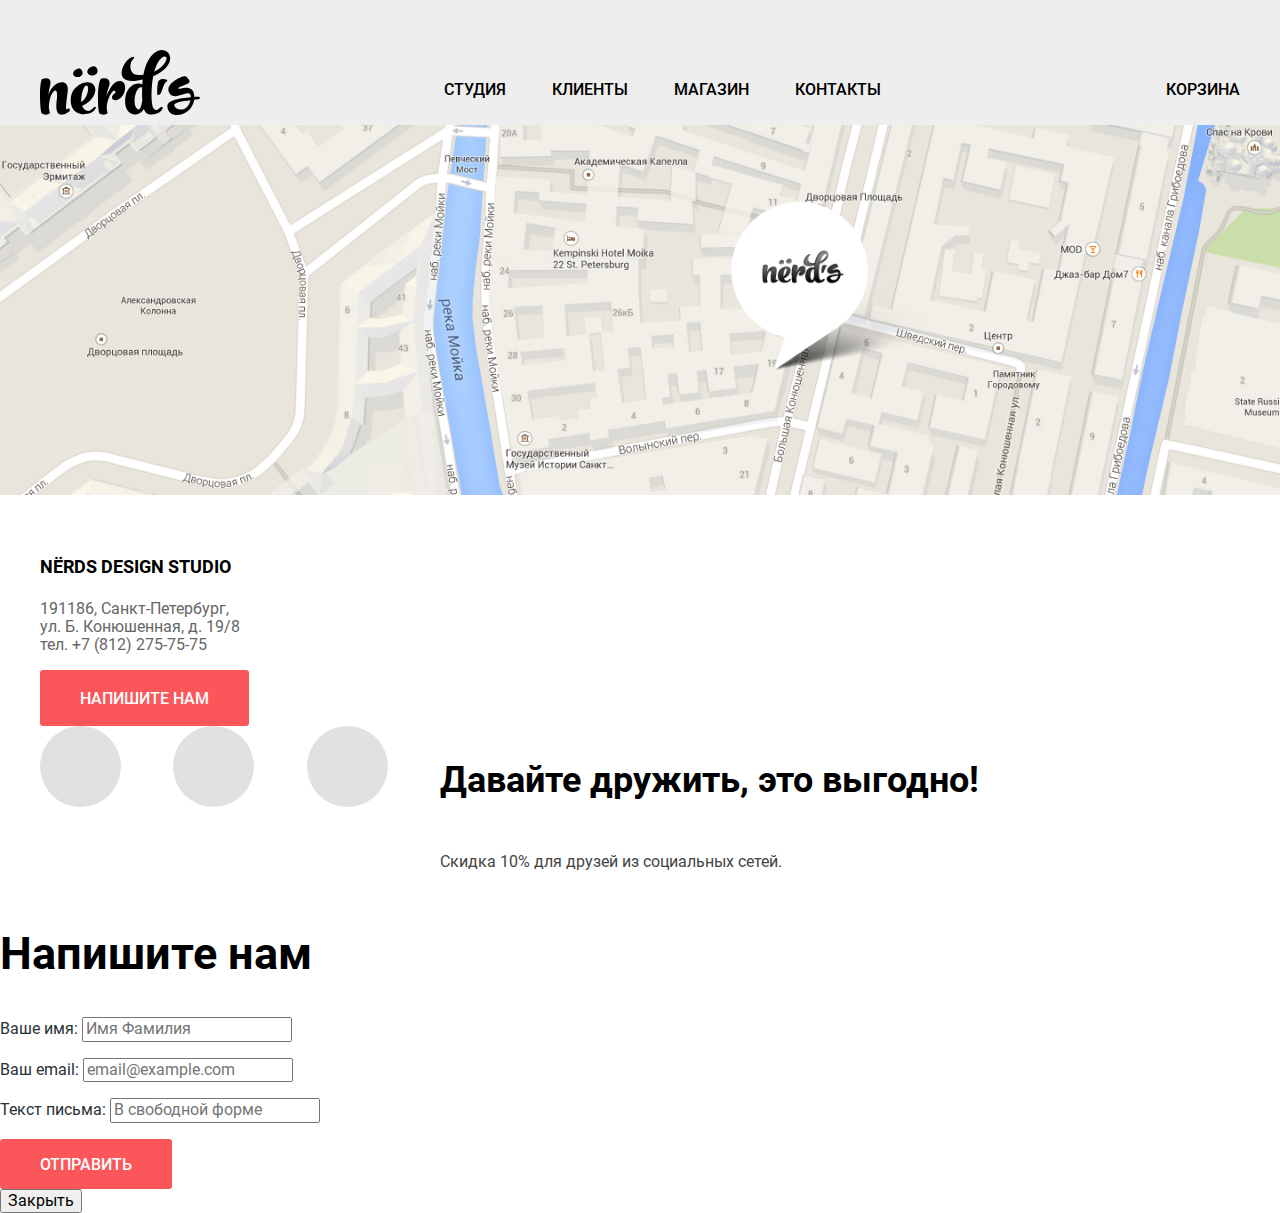
==== blank.html @ f2923ab3 "сетка каталог" ====
<!DOCTYPE html>
<html lang="ru">

<head>
  <meta charset="utf-8">
  <title>HTML Academy: Нёрдс</title>
  <link rel="icon" href="favicon.ico">
  <link rel="icon" href="img/favicon/32.svg" type="image/svg+xml">
  <link rel="apple-touch-icon" href="img/favicon/180.png">
  <link rel="manifest" href="manifest.webmanifest">
  <link rel="stylesheet" href="css/normalize.css">
  <link rel="stylesheet" href="css/style.css">
</head>

<body class="page-body">

  <header class="main-header">
    <nav class="main-nav">
      <a class="main-header-logo" href="index.html">
        <img src="img/nerds-logo.svg" width="160" height="65" alt="Логотип Нёрдс">
      </a>
      <ul class="site-nav">
        <li class="nav-item"><a href="blank.html">Студия</a></li>
        <li class="nav-item"><a href="blank.html">Клиенты</a></li>
        <li class="nav-item"><a href="catalog.html"></a>Магазин</a></li>
        <li class="nav-item"><a href="blank.html">Контакты</a></li>
      </ul>
      <a class="cart-link" href="blank.html">Корзина</a>
    </nav>
  </header>
  <main class="page-main">

  </main>
  <footer class="main-footer">
    <section class="map">
      <img src="img/map.png" width="1440" height="416" alt="Карта проезда к студии Нердс">
    </section>
    <div class="contact-wrapper container">
      <section class="contacts">
        <h2 class="hidden">Контакты</h2>
        <p class="contact-title">NЁRDS DESIGN STUDIO</p>
        <p class="contact-text">191186, Санкт-Петербург,<br> ул. Б. Конюшенная, д. 19/8<br> тел. +7 (812) 275-75-75
        </p>
        <a class="button" href="blank.html">Напишите нам</a>
      </section>
    </div>
    <section class="footer-social container">
      <h2 class="hidden">Давайте дружить!</h2>
      <ul class="social-list">
        <li>
          <a class="social-item" href="#"><span class="hidden">Вконтакте</span></a>
        </li>
        <li>
          <a class="social-item" href="#"><span class="hidden">Фейсбук</span></a>
        </li>
        <li>
          <a class="social-item" href="#"><span class="hidden">Инстаграм</span></a>
        </li>
      </ul>
      <p class="social-title"><b>Давайте дружить, это выгодно!</b></p>
      <p class="social-text">Скидка 10% для друзей из социальных сетей.</p>
    </section>
  </footer>
  <section class="modal">
    <h2 class="modal-title">Напишите нам</h2>
    <form class=feedback-form" action="https://echo.htmlacademy.ru" method="post">
      <p class="field">
        <label class="field-label" for="login-name">Ваше имя:</label>
        <input class="field-input login-user" id="login-name" type="text" name="name" placeholder="Имя Фамилия">
      </p>
      <p class="field">
        <label class="field-label" for="login-email">Ваш email:</label>
        <input class="field-input login-email-user" id="login-email" type="email" name="email"
          placeholder="email@example.com">
      </p>
      <p class="field">
        <label class="field-label" for="login-text">Текст письма:</label>
        <input class="field-input login-text" id="login-text" type="textarea" name="text"
          placeholder="В свободной форме">
      </p>
      <button class="button" type="submit">Отправить</button>
    </form>
    <button class="modal-close" type="button">Закрыть</button>
  </section>

</html>
---- css/style.css ----
/* Fonts */

@font-face {
  font-family: "Roboto";
  src: url("../fonts/roboto.woff2") format("woff2"), url("../fonts/roboto.woff") format("woff");
  font-weight: 400;
  font-style: normal;
  font-display: swap;
}

@font-face {
  font-family: "Roboto";
  src: url("../fonts/robotobold.woff2") format("woff2"), url("../fonts/robotobold.woff") format("woff");
  font-weight: 700;
  font-style: normal;
  font-display: swap;
}

@font-face {
  font-family: "Roboto";
  src: url("../fonts/robotomedium.woff2") format("woff2"), url("../fonts/robotomedium.woff") format("woff");
  font-weight: 500;
  font-style: normal;
  font-display: swap;
}

/* Variables */

:root {
  --color-black: #000000;
  --color-white: #FFFFFF;
  --color-pink-100: #FB565A;
  --color-pink-200: #E74246;
  --color-pink-300: #D7373B;
  --color-green-100: #00CA74;
  --color-green-200: #00BC6C;
  --color-green-300: #00AA62;
  --color-yellow-100: #EFC849;
  --color-yellow-200: #EAB534;
  --color-yellow-300: #E5A722;
  --color-gray-100: #EEEEEE;
  --color-gray-200: #E1E1E1;
  --color-gray-300: #DFDFDF;
  --color-gray-400: #D5D5D5;
  --color-gray-450: #DBDBDB;
  --color-gray-500: #A6A6A6;
  --color-gray-550: #666666;
  --color-gray-600: #4D4D4D;
  --color-gray-700: #444444;
  --color-gray-800: #283136;
}

/* Global */

body {
  min-width: 1200px;
  margin: 0;
  font-family: "Roboto", Arial, sans-serif;
  font-size: 16px;
  line-height: 24px;
  color: var(--color-gray-800);
  min-height: 100%;
  display: grid;
  grid-template-rows: min-content 1fr min-content;
  align-content: start;
}

a {
  text-decoration: none;
}

img {
  max-width: 100%;
  height: auto;
}

.page {
  height: 100%;
}

.container {
  width: 1200px;
  margin: 0 auto;
}

.slider {
  background-color: var(--color-gray-100);
  padding: 10px;
}

/* Utils */

.hidden {
  display: none;
}

/* Main navigation */

.main-nav {
  display: flex;
  justify-content: space-between;
  margin: 0 auto;
  width: 1200px;
  font-size: 16px;
  line-height: 30px;
  font-weight: 500;
  color: var(--color-black);
}

.main-header {
  background-color: var(--color-gray-100);
}

.nav-item {
  font-weight: 500;
  font-size: 16px;
  line-height: 30px;
  text-transform: uppercase;
}

/*Lists */

.site-nav {
  display: flex;
  justify-content: space-between;
  width: 437px;
  list-style: none;
  margin: 0;
  padding: 75px 0 14px 0;
}

.site-nav a, .cart-link {
  color: var(--color-black);
}

.site-nav a:hover, .cart-link:hover {
  color: var(--color-pink-100);
}

.site-nav a:active, .cart-link:active {
  color: var(--color-black);
  opacity: 0.3;
}

.main-header-logo {
  width: 160px;
  padding-top: 49px;
}

.cart-link {
  width: 115px;
  padding-top: 75px;
  text-transform: uppercase;
  text-align: right;
}

.main-header-logo:hover {
  opacity: 0.7;
}

.main-header-logo:active {
  opacity: 0.3;
}

.nav-item-active a {
  color: var(--color-black);
  position: relative;
}

.nav-item-active a::after {
  display: block;
  position: absolute;
  content: "";
  width: 100%;
  height: 2px;
  background-color: var(--color-pink-100);
  bottom: -13px;
}

.slider-list {
  list-style: none;
}

.slide-title {
  font-weight: 500;
  font-size: 55px;
  line-height: 55px;
  color: var(--color-black);
  text-transform: uppercase;
}

.slide {
  display: none;
  width: 1200px;
  margin: 0 auto;
}

.slide-active {
  display: block;
}

/* Buttons */

.button {
  color: var(--color-white);
  background-color: var(--color-pink-100);
  font-weight: 500;
  text-transform: uppercase;
  padding: 17px 40px 15px 40px;
  border-radius: 3px;
  border: none;
  display: inline-block;
}

.button:hover {
  background-color: var(--color-pink-200);
}

.button:active {
  background-color: var(--color-pink-300);
}

/* Products */

.products {
  padding: 80px 0;
}

.products-list {
  list-style: none;
  display: grid;
  margin: 0;
  padding: 0;
  grid-template-columns: 1fr 1fr 1fr;
  column-gap: 100px;
}

.products-list h3 {
  font-weight: 700;
  font-size: 24px;
  line-height: 30px;
  color: var(--color-black);
  text-transform: uppercase;
}

.product-item {
  background-position: top center;
  background-repeat: no-repeat;
  width: 300px;
  padding-top: 146px;
}

.product-item-sites {
  background-image: url("../img/illustration/illustration-1.png");
}

.product-item-apps {
  background-image: url("../img/illustration/illustration-2.png");
}

.product-item-presentations {
  background-image: url("../img/illustration/illustration-3.png");
}

.product-item-apps .button {
  background-color: var(--color-green-100);
}

.product-item-apps:hover .button {
  background-color: var(--color-green-200);
}

.product-item-apps:active .button {
  background-color: var(--color-green-300);
}

.product-item-presentations .button {
  background-color: var(--color-yellow-100);
}

.product-item-presentations .button:hover {
  background-color: var(--color-yellow-200);
}

.product-item-presentations .button:active {
  background-color: var(--color-yellow-300);
}

/* Features */

.features {
  display: grid;
  grid-template-columns: 2fr 1fr;
  column-gap: 40px;
}

.features-list {
  list-style: none;
}

.features-title {
  font-weight: 500;
  font-size: 45px;
  line-height: 45px;
  color: var(--color-black);
}

.features-subtitle {
  font-weight: 700;
  text-transform: uppercase;
}

.statistics {
  display: grid;
  grid-template-columns: repeat(3, 1fr);
  margin: 0;
  padding: 0;
  list-style: none;
}

.stat-title {
  font-weight: 700;
  color: var(--color-black);
  text-transform: uppercase;
}

.stat-subtitle {
  font-weight: 700;
  color: var(--color-black);
}

.stat-subtitle span {
  font-size: 45px;
  line-height: 64px;
}

.partners-list {
  display: grid;
  grid-template-columns: repeat(4, 1fr);
  column-gap: 40px;
  list-style: none;
  margin: 0;
  padding: 0;
}

.partner-item a {
  opacity: 0.2;
}

.partner-item a:hover {
  opacity: 1;
}

.partner-item a:active {
  opacity: 0.1;
}

/* Catalog */

.main-catalog-wrapper {
  display: grid;
  grid-template-columns: 1fr 2fr;
}

.main-filter {
  grid-row: span 2;
}

.filled-section {
  background-color: var(--color-gray-100);
}

.page-main h1 {
  color: var(--color-black);
  font-weight: 500;
  font-size: 55px;
  line-height: 55px;
  padding-top: 72px;
  padding-bottom: 108px;
  text-align: center;
}

.page-main legend, .sorting-title {
  font-weight: 700;
  font-size: 18px;
  line-height: 30px;
  color: var(--color-black);
  text-transform: uppercase;
}

.main-filter ul {
  list-style: none;
}

.filter-item {
  font-size: 16px;
  line-height: 20px;
}

.filter-button {
  background-color: var(--color-gray-100);
  color: var(--color-black);
}

/* Outline */

.main-sorting {
  display: flex;
  flex-direction: row;
  justify-content: flex-end;
  outline-offset: -5px;
  outline: 5px solid rgb(0, 255, 85);
}

.main-sorting h2 {
  margin-right: auto;
}

.sorting-type-list {
  text-transform: uppercase;
  list-style: none;
  display: flex;
  outline-offset: -5px;
  outline: 5px solid rgb(208, 255, 0);
}

.sortin-direction-list {
  list-style: none;
  display: flex;
  outline-offset: -5px;
  outline: 5px solid palevioletred;
}

.sorting-item {
  opacity: 0.3;
  color: var(--color-black);
}

.sorting-item-active {
  opacity: 1;
}

.sorting-item:hover {
  opacity: 0.6;
}

.sorting-item:active {
  opacity: 1;
}

/* templates */

.templates-list {
  list-style: none;
  padding: 0;
  margin: 0;
  display: grid;
  grid-template-columns: 1fr 1fr;
  column-gap: 42;
}

.templates-list h3 {
  color: var(--color-black);
  text-transform: uppercase;
}

.template-description {
  background-color: var(--color-gray-100);
  width: 360px;
}

.template-item {
  width: 360px;
}

/* Pagination */

.pagination-list {
  list-style: none;
}

.pagination-item {
  display: inline-block;
}

.pagination-link {
  color: var(--color-black);
  background-color: var(--color-gray-100);
  text-transform: uppercase;
  padding: 17px 20px 15px 20px;
  display: block;
  border-radius: 3px;
  border: 3px solid var(--color-gray-100);
}

.pagination-item-active .pagination-link {
  border-color: var(--color-gray-450);
  background-color: var(--color-white);
}

/* Footer */

.map img {
  width: 100%;
}

.map {
  margin-bottom: 50px;
}

.contact {
  width: 320px;
  height: 310px;
}

.contact-title {
  color: var(--color-black);
  font-weight: 700;
  font-size: 18px;
  line-height: 30px;
}

.contact-text {
  font-size: 16px;
  line-height: 18px;
  color: var(--color-gray-550);
}

/* Socials */

.footer-social {
  display: grid;
  grid-template-columns: 1fr 2fr;
}

.social-list {
  display: grid;
  margin: 0;
  padding: 0;
  grid-template-columns: repeat(3, 1fr);
  list-style: none;
  grid-row: span 2;
}

.social-item {
  width: 81px;
  height: 81px;
  background-color: var(--color-gray-200);
  display: inline-block;
  border-radius: 50%;
}

.social-item:hover {
  background-color: var(--color-pink-200);
}

.social-item:active {
  background-color: var(--color-pink-300);
}

.social-title {
  font-size: 36px;
  line-height: 36px;
  color: var(--color-black);
}

.social-text {
  color: var(--color-gray-700);
  grid-column-start: 2;
}

/* Modal */

.modal-title {
  color: var(--color-black);
  font-weight: 700;
  font-size: 45px;
  line-height: 53px;
}
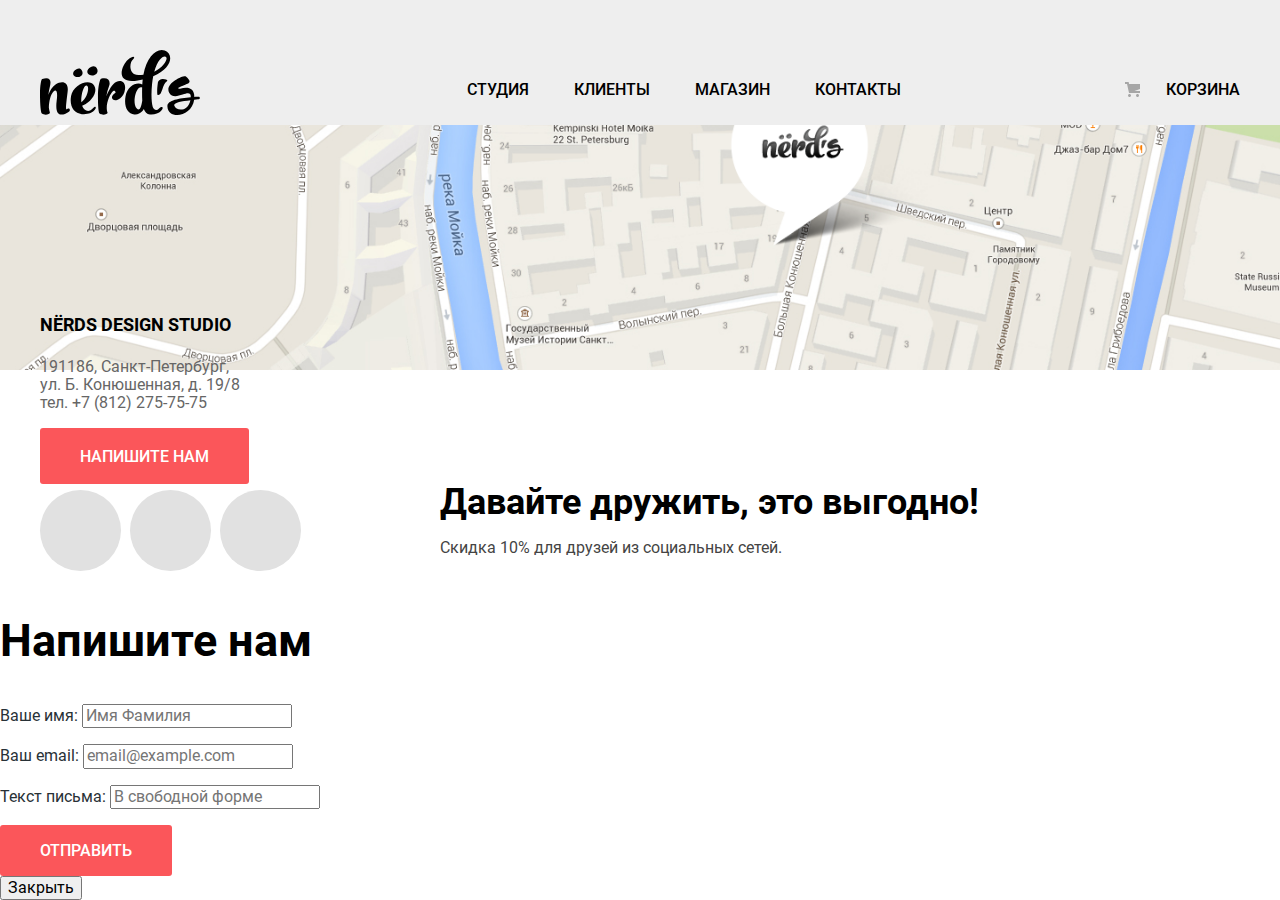
==== commit fc3a4303: "флексы" ====
--- a/blank.html
+++ b/blank.html
@@ -1,5 +1,5 @@
 <!DOCTYPE html>
-<html lang="ru">
+<html class="page" lang="ru">
 
 <head>
   <meta charset="utf-8">
@@ -37,7 +37,7 @@
     </section>
     <div class="contact-wrapper container">
       <section class="contacts">
-        <h2 class="hidden">Контакты</h2>
+        <h2 class="visually-hidden">Контакты</h2>
         <p class="contact-title">NЁRDS DESIGN STUDIO</p>
         <p class="contact-text">191186, Санкт-Петербург,<br> ул. Б. Конюшенная, д. 19/8<br> тел. +7 (812) 275-75-75
         </p>
@@ -45,16 +45,16 @@
       </section>
     </div>
     <section class="footer-social container">
-      <h2 class="hidden">Давайте дружить!</h2>
+      <h2 class="visually-hidden">Давайте дружить!</h2>
       <ul class="social-list">
         <li>
-          <a class="social-item" href="#"><span class="hidden">Вконтакте</span></a>
+          <a class="social-item" href="#"><span class="visually-hidden">Вконтакте</span></a>
         </li>
         <li>
-          <a class="social-item" href="#"><span class="hidden">Фейсбук</span></a>
+          <a class="social-item" href="#"><span class="visually-hidden">Фейсбук</span></a>
         </li>
         <li>
-          <a class="social-item" href="#"><span class="hidden">Инстаграм</span></a>
+          <a class="social-item" href="#"><span class="visually-hidden">Инстаграм</span></a>
         </li>
       </ul>
       <p class="social-title"><b>Давайте дружить, это выгодно!</b></p>
--- a/css/style.css
+++ b/css/style.css
@@ -83,15 +83,19 @@
   margin: 0 auto;
 }
 
-.slider {
-  background-color: var(--color-gray-100);
-  padding: 10px;
-}
-
 /* Utils */
 
-.hidden {
-  display: none;
+.visually-hidden {
+  position: absolute;
+  width: 1px;
+  height: 1px;
+  margin: -1px;
+  border: 0;
+  padding: 0;
+  white-space: nowrap;
+  clip-path: inset(100%);
+  clip: rect(0 0 0 0);
+  overflow: hidden;
 }
 
 /* Main navigation */
@@ -108,6 +112,7 @@
 }
 
 .main-header {
+  padding-top: 49px;
   background-color: var(--color-gray-100);
 }
 
@@ -122,11 +127,14 @@
 
 .site-nav {
   display: flex;
-  justify-content: space-between;
-  width: 437px;
-  list-style: none;
-  margin: 0;
-  padding: 75px 0 14px 0;
+  flex-wrap: wrap;
+  margin: 0;
+  list-style: none;
+  padding: 26px 0 14px 0;
+}
+
+.nav-item {
+  margin: 0 22px 0 23px;
 }
 
 .site-nav a, .cart-link {
@@ -144,14 +152,25 @@
 
 .main-header-logo {
   width: 160px;
-  padding-top: 49px;
 }
 
 .cart-link {
-  width: 115px;
-  padding-top: 75px;
   text-transform: uppercase;
   text-align: right;
+  margin-top: 26px;
+  position: relative;
+}
+
+.cart-link::before {
+  content: "";
+  position: absolute;
+  width: 15px;
+  height: 15px;
+  right: 100px;
+  top: 7px;
+  background-image: url("../img/cart-icon.svg");
+  background-repeat: no-repeat;
+  background-position: 0 0;
 }
 
 .main-header-logo:hover {
@@ -177,8 +196,31 @@
   bottom: -13px;
 }
 
-.slider-list {
-  list-style: none;
+/* Buttons */
+
+.button {
+  color: var(--color-white);
+  background-color: var(--color-pink-100);
+  font-weight: 500;
+  text-transform: uppercase;
+  padding: 17px 40px 15px 40px;
+  border-radius: 3px;
+  border: none;
+  display: inline-block;
+}
+
+.button:hover {
+  background-color: var(--color-pink-200);
+}
+
+.button:active {
+  background-color: var(--color-pink-300);
+}
+
+/* Slider */
+
+.slider {
+  padding: 10px;
 }
 
 .slide-title {
@@ -186,7 +228,6 @@
   font-size: 55px;
   line-height: 55px;
   color: var(--color-black);
-  text-transform: uppercase;
 }
 
 .slide {
@@ -199,25 +240,13 @@
   display: block;
 }
 
-/* Buttons */
-
-.button {
-  color: var(--color-white);
-  background-color: var(--color-pink-100);
-  font-weight: 500;
-  text-transform: uppercase;
-  padding: 17px 40px 15px 40px;
-  border-radius: 3px;
-  border: none;
-  display: inline-block;
-}
-
-.button:hover {
-  background-color: var(--color-pink-200);
-}
-
-.button:active {
-  background-color: var(--color-pink-300);
+.slide .button {
+  padding: 17px 54px 15px 54px;
+  margin-top: 38px;
+}
+
+.slider-list {
+  list-style: none;
 }
 
 /* Products */
@@ -246,7 +275,6 @@
 .product-item {
   background-position: top center;
   background-repeat: no-repeat;
-  width: 300px;
   padding-top: 146px;
 }
 
@@ -262,6 +290,15 @@
   background-image: url("../img/illustration/illustration-3.png");
 }
 
+.product-item h3 {
+  margin-top: 25px;
+  margin-bottom: 16px;
+}
+
+.product-item p {
+  margin-bottom: 32px;
+}
+
 .product-item-apps .button {
   background-color: var(--color-green-100);
 }
@@ -289,25 +326,30 @@
 /* Features */
 
 .features {
-  display: grid;
-  grid-template-columns: 2fr 1fr;
+  display: flex;
+  justify-content: space-between;
   column-gap: 40px;
 }
 
 .features-list {
   list-style: none;
+  margin-bottom: 73px;
 }
 
 .features-title {
   font-weight: 500;
   font-size: 45px;
   line-height: 45px;
+  margin-top: 64px;
+  margin-bottom: 41px;
   color: var(--color-black);
 }
 
 .features-subtitle {
   font-weight: 700;
   text-transform: uppercase;
+  margin-top: 40px;
+  margin-bottom: 23px;
 }
 
 .statistics {
@@ -360,6 +402,7 @@
 .main-catalog-wrapper {
   display: grid;
   grid-template-columns: 1fr 2fr;
+  column-gap: 140px;
 }
 
 .main-filter {
@@ -402,14 +445,10 @@
   color: var(--color-black);
 }
 
-/* Outline */
-
 .main-sorting {
   display: flex;
-  flex-direction: row;
-  justify-content: flex-end;
-  outline-offset: -5px;
-  outline: 5px solid rgb(0, 255, 85);
+  flex-wrap: wrap;
+  align-items: center;
 }
 
 .main-sorting h2 {
@@ -420,15 +459,22 @@
   text-transform: uppercase;
   list-style: none;
   display: flex;
-  outline-offset: -5px;
-  outline: 5px solid rgb(208, 255, 0);
-}
-
-.sortin-direction-list {
-  list-style: none;
-  display: flex;
-  outline-offset: -5px;
-  outline: 5px solid palevioletred;
+  padding: 0;
+  margin: 0;
+}
+
+.sorting-type-list li {
+  margin-left: 25px;
+}
+
+.sorting-direction-list {
+  list-style: none;
+  display: flex;
+  justify-content: space-between;
+}
+
+.sorting-direction-list li {
+  width: 11px;
 }
 
 .sorting-item {
@@ -456,7 +502,8 @@
   margin: 0;
   display: grid;
   grid-template-columns: 1fr 1fr;
-  column-gap: 42;
+  column-gap: 40px;
+  row-gap: 30px;
 }
 
 .templates-list h3 {
@@ -464,23 +511,30 @@
   text-transform: uppercase;
 }
 
+.template-item {
+  position: relative;
+}
+
 .template-description {
+  position: absolute;
+  left: 0;
+  right: 0;
+  bottom: 0;
   background-color: var(--color-gray-100);
-  width: 360px;
-}
-
-.template-item {
-  width: 360px;
 }
 
 /* Pagination */
 
 .pagination-list {
   list-style: none;
+  padding: 0;
+  margin: 0;
+  margin-top: 54px;
+  display: flex;
 }
 
 .pagination-item {
-  display: inline-block;
+  margin-right: 11px;
 }
 
 .pagination-link {
@@ -493,6 +547,10 @@
   border: 3px solid var(--color-gray-100);
 }
 
+.pagination-item:last-child .pagination-link {
+  padding: 17px 77px 15px 78px;
+}
+
 .pagination-item-active .pagination-link {
   border-color: var(--color-gray-450);
   background-color: var(--color-white);
@@ -504,13 +562,25 @@
   width: 100%;
 }
 
+.map-wrapper {
+  position: relative;
+  z-index: 0;
+}
+
 .map {
-  margin-bottom: 50px;
+  position: absolute;
+  top: 0;
+  bottom: 0;
+  right: 0;
+  left: 0;
+  z-index: -1;
+  overflow: hidden;
 }
 
 .contact {
   width: 320px;
-  height: 310px;
+  padding: ;
+  margin: 114px auto 122px 0;
 }
 
 .contact-title {
@@ -534,20 +604,25 @@
 }
 
 .social-list {
-  display: grid;
-  margin: 0;
-  padding: 0;
-  grid-template-columns: repeat(3, 1fr);
+  display: flex;
+  flex-wrap: wrap;
+  margin: 0;
+  padding: 0;
   list-style: none;
   grid-row: span 2;
+  align-content: center;
+  align-items: center;
 }
 
 .social-item {
   width: 81px;
   height: 81px;
   background-color: var(--color-gray-200);
-  display: inline-block;
+  display: flex;
   border-radius: 50%;
+  margin-right: 9px;
+  justify-content: center;
+  align-items: center;
 }
 
 .social-item:hover {
@@ -562,6 +637,7 @@
   font-size: 36px;
   line-height: 36px;
   color: var(--color-black);
+  margin: 0;
 }
 
 .social-text {
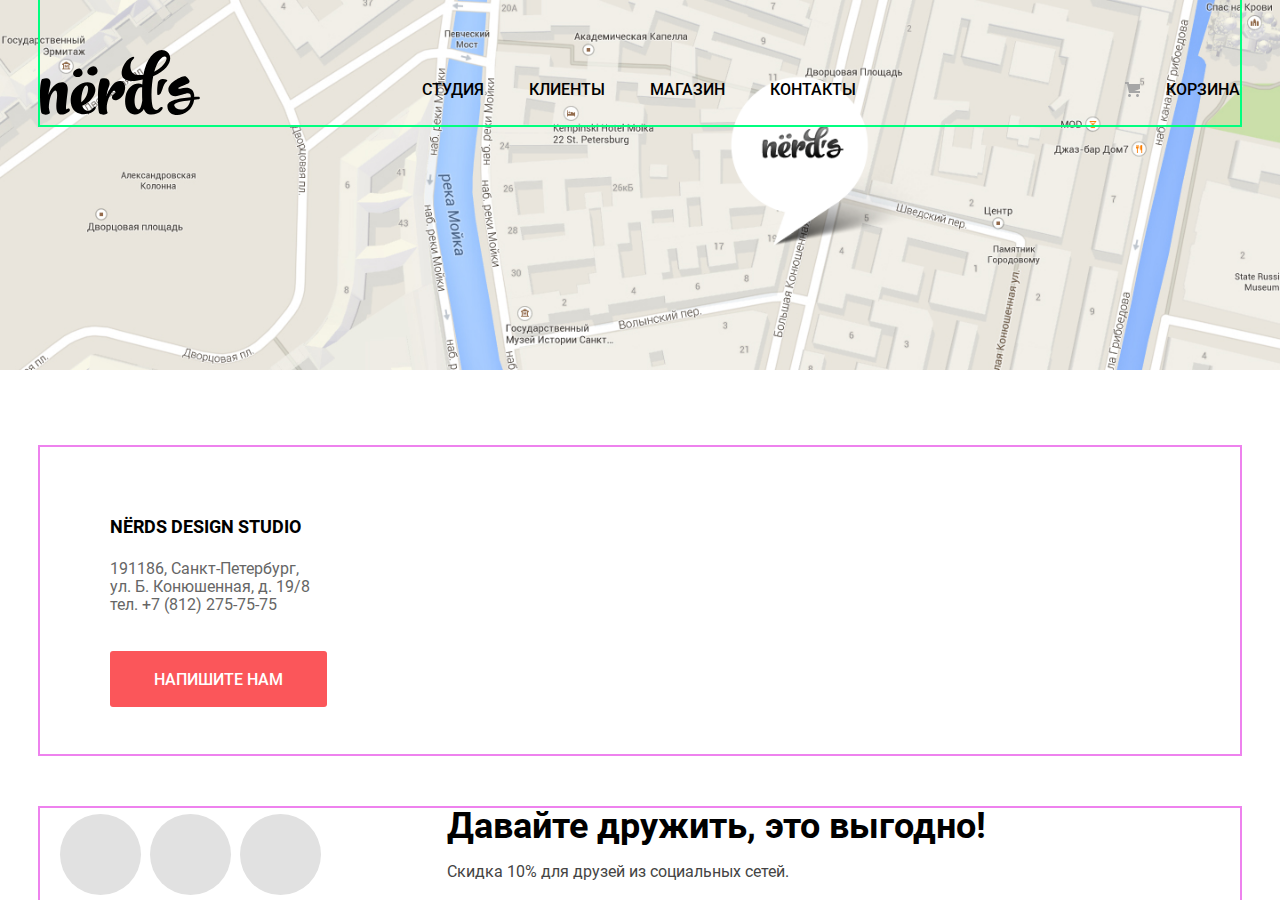
==== commit ccd9079a: "главная страница" ====
--- a/blank.html
+++ b/blank.html
@@ -80,7 +80,9 @@
       </p>
       <button class="button" type="submit">Отправить</button>
     </form>
-    <button class="modal-close" type="button">Закрыть</button>
+    <button class="modal-close" type="button">
+      <span class="visually-hidden">Закрыть</span>
+    </button>
   </section>
 
 </html>
--- a/css/style.css
+++ b/css/style.css
@@ -42,12 +42,17 @@
   --color-gray-200: #E1E1E1;
   --color-gray-300: #DFDFDF;
   --color-gray-400: #D5D5D5;
+  --color-gray-420: #D7DCDF;
   --color-gray-450: #DBDBDB;
+  --color-gray-470: #C1C1C1;
+  --color-gray-490: #CFCFCF;
   --color-gray-500: #A6A6A6;
+  --color-gray-520: #ABABAB;
   --color-gray-550: #666666;
   --color-gray-600: #4D4D4D;
   --color-gray-700: #444444;
   --color-gray-800: #283136;
+  --color-gray-900: #231F20;
 }
 
 /* Global */
@@ -74,6 +79,10 @@
   height: auto;
 }
 
+*, *::after, *::before {
+  box-sizing: border-box;
+}
+
 .page {
   height: 100%;
 }
@@ -81,6 +90,8 @@
 .container {
   width: 1200px;
   margin: 0 auto;
+  padding: 0 20px;
+  outline: 2px solid violet;
 }
 
 /* Utils */
@@ -104,16 +115,13 @@
   display: flex;
   justify-content: space-between;
   margin: 0 auto;
+  padding-top: 49px;
   width: 1200px;
   font-size: 16px;
   line-height: 30px;
   font-weight: 500;
   color: var(--color-black);
-}
-
-.main-header {
-  padding-top: 49px;
-  background-color: var(--color-gray-100);
+  outline: 2px solid springgreen;
 }
 
 .nav-item {
@@ -121,20 +129,20 @@
   font-size: 16px;
   line-height: 30px;
   text-transform: uppercase;
-}
-
-/*Lists */
+  padding: 0px 22px 0px 23px;
+}
 
 .site-nav {
   display: flex;
   flex-wrap: wrap;
   margin: 0;
-  list-style: none;
-  padding: 26px 0 14px 0;
-}
-
-.nav-item {
-  margin: 0 22px 0 23px;
+  margin-right: 44px;
+  list-style: none;
+  padding: 26px 15px 13px 15px;
+}
+
+.main-header-logo {
+  width: 160px;
 }
 
 .site-nav a, .cart-link {
@@ -148,16 +156,13 @@
 .site-nav a:active, .cart-link:active {
   color: var(--color-black);
   opacity: 0.3;
-}
-
-.main-header-logo {
-  width: 160px;
 }
 
 .cart-link {
   text-transform: uppercase;
   text-align: right;
-  margin-top: 26px;
+  margin-top: 16px;
+  padding: 10px 0 10px 45px;
   position: relative;
 }
 
@@ -167,7 +172,7 @@
   width: 15px;
   height: 15px;
   right: 100px;
-  top: 7px;
+  top: 17px;
   background-image: url("../img/cart-icon.svg");
   background-repeat: no-repeat;
   background-position: 0 0;
@@ -203,7 +208,7 @@
   background-color: var(--color-pink-100);
   font-weight: 500;
   text-transform: uppercase;
-  padding: 17px 40px 15px 40px;
+  padding: 16px 40px 13px 40px;
   border-radius: 3px;
   border: none;
   display: inline-block;
@@ -220,20 +225,48 @@
 /* Slider */
 
 .slider {
-  padding: 10px;
+  position: relative;
+  padding-top: 10px;
+  outline: 2px solid tomato;
+}
+
+.slider-list {
+  display: flex;
+  flex-wrap: wrap;
+  list-style: none;
+  position: absolute;
+  width: 400px;
+  margin-left: -200px;
+  justify-content: center;
+  left: 50%;
+  bottom: 96px;
+  z-index: 2;
 }
 
 .slide-title {
   font-weight: 500;
   font-size: 55px;
   line-height: 55px;
-  color: var(--color-black);
+  margin-top: 58px;
+  margin-bottom: 25px;
+  color: var(--color-black);
+}
+
+.slide-text {
+  margin: 0;
+}
+
+.slide img {
+  position: absolute;
+  right: 0;
+  bottom: 0;
+  z-index: -1;
 }
 
 .slide {
   display: none;
-  width: 1200px;
-  margin: 0 auto;
+  position: relative;
+  z-index: 0;
 }
 
 .slide-active {
@@ -241,18 +274,45 @@
 }
 
 .slide .button {
-  padding: 17px 54px 15px 54px;
+  padding: 16px 54px 13px 54px;
   margin-top: 38px;
-}
-
-.slider-list {
-  list-style: none;
-}
+  margin-bottom: 80px;
+  border: 0;
+}
+
+.slide-item {
+  margin-right: 17px;
+}
+
+.slide-item button {
+  padding: 0;
+  width: 18px;
+  height: 18px;
+  background-color: var(--color-white);
+  border: 0;
+  border-radius: 50%;
+  cursor: pointer;
+  position: relative;
+}
+
+/*
+.slide-item-active button::before {
+  content: "";
+  position: absolute;
+  padding: 0;
+  width: 8px;
+  height: 8px;
+  top: 5px;
+  background-color: var(--color-white);
+  border: 2px solid var(--color-gray-470);
+  border-radius: 50%;
+}
+*/
 
 /* Products */
 
 .products {
-  padding: 80px 0;
+  padding-top: 80px
 }
 
 .products-list {
@@ -261,7 +321,8 @@
   margin: 0;
   padding: 0;
   grid-template-columns: 1fr 1fr 1fr;
-  column-gap: 100px;
+  column-gap: 40px;
+  /* Почему 40, а не 100? */
 }
 
 .products-list h3 {
@@ -273,7 +334,7 @@
 }
 
 .product-item {
-  background-position: top center;
+  background-position: top start;
   background-repeat: no-repeat;
   padding-top: 146px;
 }
@@ -299,6 +360,10 @@
   margin-bottom: 32px;
 }
 
+.product-item .button {
+  margin-bottom: 80px;
+}
+
 .product-item-apps .button {
   background-color: var(--color-green-100);
 }
@@ -323,17 +388,22 @@
   background-color: var(--color-yellow-300);
 }
 
+/* Decoration */
+
+.section-bottom-border {
+  border-bottom: 2px solid var(--color-gray-100);
+}
+
+.filled-section {
+  background-color: var(--color-gray-100);
+}
+
 /* Features */
 
 .features {
   display: flex;
   justify-content: space-between;
   column-gap: 40px;
-}
-
-.features-list {
-  list-style: none;
-  margin-bottom: 73px;
 }
 
 .features-title {
@@ -341,6 +411,7 @@
   font-size: 45px;
   line-height: 45px;
   margin-top: 64px;
+  margin-left: -17px;
   margin-bottom: 41px;
   color: var(--color-black);
 }
@@ -352,40 +423,115 @@
   margin-bottom: 23px;
 }
 
+.features-list {
+  list-style: none;
+  margin-bottom: 80px;
+  margin-left: -3px;
+}
+
+.feature-item {
+  margin: 24px 0;
+  position: relative;
+}
+
+.feature-item::before {
+  content: "";
+  width: 25px;
+  height: 2px;
+  background-color: var(--color-pink-100);
+  display: block;
+  position: absolute;
+  left: -35px;
+  top: 11px;
+}
+
+.stat-wrapper {
+  margin-top: 39px;
+  padding-top: 245px;
+  min-width: 360px;
+  background: url(../img/illustration/nerds-illustration.png) no-repeat;
+  outline: 2px solid pink;
+}
+
 .statistics {
   display: grid;
   grid-template-columns: repeat(3, 1fr);
   margin: 0;
-  padding: 0;
-  list-style: none;
+  margin-top: 30px;
+  padding: 0;
+  list-style: none;
+  outline: 2px solid blue;
 }
 
 .stat-title {
   font-weight: 700;
   color: var(--color-black);
   text-transform: uppercase;
+  margin-top: -1px;
+  text-align: center;
 }
 
 .stat-subtitle {
   font-weight: 700;
   color: var(--color-black);
-}
-
-.stat-subtitle span {
+  margin: 0;
+  padding: 0;
   font-size: 45px;
   line-height: 64px;
 }
 
+.percent {
+  margin-top: 1px;
+  font-size: 26px;
+  line-height: 40px;
+}
+
+.stat-text {
+  margin-top: 11px;
+  font-size: 16px;
+  line-height: 18px;
+}
+
+/* Partners */
+
+.partners {
+  padding: 0;
+}
+
 .partners-list {
-  display: grid;
-  grid-template-columns: repeat(4, 1fr);
-  column-gap: 40px;
-  list-style: none;
-  margin: 0;
-  padding: 0;
-}
+  display: flex;
+  flex-wrap: wrap;
+  align-items: center;
+  list-style: none;
+  margin: 0;
+  padding: 0;
+  position: relative;
+}
+
+.partner-item {
+  display: flex;
+  width: 25%;
+  height: 110px;
+  margin: 30px auto 30px;
+  line-height: 0;
+}
+
+.partner-item+.partner-item::before {
+  content: "";
+  display: block;
+  position: absolute;
+  width: 2px;
+  height: 52px;
+  top: 55px;
+}
+
+/* что-то не учла. псевдоэлемент не работает */
 
 .partner-item a {
+  display: flex;
+  align-items: center;
+  justify-content: center;
+  width: 100%;
   opacity: 0.2;
 }
 
@@ -398,20 +544,6 @@
 }
 
 /* Catalog */
-
-.main-catalog-wrapper {
-  display: grid;
-  grid-template-columns: 1fr 2fr;
-  column-gap: 140px;
-}
-
-.main-filter {
-  grid-row: span 2;
-}
-
-.filled-section {
-  background-color: var(--color-gray-100);
-}
 
 .page-main h1 {
   color: var(--color-black);
@@ -423,7 +555,94 @@
   text-align: center;
 }
 
-.page-main legend, .sorting-title {
+.main-catalog-wrapper {
+  display: grid;
+  grid-template-columns: 1fr 2fr;
+  column-gap: 140px;
+}
+
+.main-filter {
+  grid-row: span 2;
+}
+
+.filter-items {
+  margin: 0;
+  padding: 0;
+  border: none;
+}
+
+.range-filter {
+  width: 260px;
+  margin-top: 48px;
+}
+
+.range-controls {
+  position: relative;
+  height: 41px;
+  margin-bottom: 14px;
+  padding-top: 39px;
+  padding-right: 20px;
+  padding-left: 20px;
+  background-color: var(--color-gray-100);
+  border-radius: 3px;
+}
+
+.range-controls .scale {
+  height: 2px;
+  background: var(--color-gray-420);
+}
+
+.range-controls .bar {
+  width: 70%;
+  height: 2px;
+  background-color: var(--color-green-100);
+}
+
+.range-controls .toggle {
+  position: absolute;
+  top: 30px;
+  left: 0;
+  width: 4px;
+  height: 4px;
+  padding: 0;
+  border: 8px solid var(--color-white);
+  background-color: var(--color-gray-520);
+  border-radius: 50%;
+  box-shadow: 0px 2px 1px var(--color-gray-490);
+  cursor: pointer;
+}
+
+.range-controls .toggle-min {
+  left: 18px;
+}
+
+.range-controls .toggle-max {
+  left: 160px;
+}
+
+.price-controls {
+  display: flex;
+  justify-content: space-between;
+}
+
+.price-controls label {
+  text-transform: uppercase;
+}
+
+.price-controls input {
+  width: 64px;
+  padding: 8px;
+  margin-left: 11px;
+  text-align: center;
+  color: inherit;
+  border: none;
+  border-radius: 3px;
+  background-color: var(--color-gray-100);
+  font-family: inherit;
+  font-size: inherit;
+}
+
+.filter-title {
   font-weight: 700;
   font-size: 18px;
   line-height: 30px;
@@ -433,11 +652,87 @@
 
 .main-filter ul {
   list-style: none;
+  padding: 0;
+  margin: 0;
 }
 
 .filter-item {
   font-size: 16px;
   line-height: 20px;
+  padding-left: 36px;
+  margin-bottom: 20px;
+}
+
+.filter-item label {
+  position: relative;
+  display: block;
+  cursor: pointer;
+  user-select: none;
+}
+
+.filter-input:hover+label {
+  opacity: 1;
+}
+
+/* Заблокирован
+opacity: 0.3
+*/
+
+.filter-input-checkbox label {
+  padding-top: 3px;
+}
+
+..filter-input-radio label {
+  padding-top: 5px;
+}
+
+.filter-input-checkbox:not(:checked)+label::before {
+  content: "";
+  position: absolute;
+  left: -36px;
+  top: 0;
+  width: 19px;
+  height: 19px;
+  opacity: 0.4;
+  border: 2px solid var(--color-gray-600);
+  border-radius: 2px;
+}
+
+.filter-input-checkbox:checked+label::after {
+  content: "";
+  position: absolute;
+  top: 0px;
+  left: -36px;
+  width: 25px;
+  height: 23px;
+  opacity: 0.4;
+  background-image: url("../img/elements/checkbox-on.png");
+  background-repeat: no-repeat;
+  background-position: 0 0;
+}
+
+.filter-input-radio+label::before {
+  content: "";
+  position: absolute;
+  left: -36px;
+  top: 0;
+  width: 17px;
+  height: 17px;
+  opacity: 0.4;
+  border: 4px solid var(--color-gray-600);
+  border-radius: 50%;
+}
+
+.filter-input-radio:checked+label::after {
+  content: "";
+  position: absolute;
+  left: -28px;
+  top: 8px;
+  width: 9px;
+  height: 9px;
+  opacity: 0.4;
+  background-color: var(--color-gray-600);
+  border-radius: 50%;
 }
 
 .filter-button {
@@ -480,6 +775,26 @@
 .sorting-item {
   opacity: 0.3;
   color: var(--color-black);
+}
+
+.sorting-decrease {
+  display: block;
+  width: 0;
+  border: 11px solid transparent;
+  border-left-width: 5px;
+  border-right-width: 5px;
+  border-bottom-width: 0px;
+  border-top-color: var(--color-gray-900);
+}
+
+.sorting-increase {
+  display: block;
+  width: 0;
+  border: 11px solid transparent;
+  border-left-width: 5px;
+  border-right-width: 5px;
+  border-top-width: 0px;
+  border-bottom-color: var(--color-gray-900);
 }
 
 .sorting-item-active {
@@ -515,6 +830,22 @@
   position: relative;
 }
 
+/*
+.template-item img {
+  width: 359px;
+  min-height: 578px;
+  margin: 0;
+  object-fit: contain;
+
+  max-width: 100%;
+  height: auto;
+  object-fit: contain;
+
+
+}
+
+*/
+
 .template-description {
   position: absolute;
   left: 0;
@@ -526,6 +857,8 @@
 /* Pagination */
 
 .pagination-list {
+  display: flex;
+  flex-wrap: wrap;
   list-style: none;
   padding: 0;
   margin: 0;
@@ -535,6 +868,10 @@
 
 .pagination-item {
   margin-right: 11px;
+}
+
+.pagination-item:last-child {
+  margin-right: 0;
 }
 
 .pagination-link {
@@ -577,14 +914,17 @@
   overflow: hidden;
 }
 
-.contact {
-  width: 320px;
-  padding: ;
-  margin: 114px auto 122px 0;
+.contacts {
+  width: 319px;
+  text-align: left;
+  padding: 47px 50px;
+  margin: 54px 0 54px 0;
+  background-color: var(--color-white);
 }
 
 .contact-title {
   color: var(--color-black);
+  margin: 0px 0p 22px 0;
   font-weight: 700;
   font-size: 18px;
   line-height: 30px;
@@ -594,6 +934,11 @@
   font-size: 16px;
   line-height: 18px;
   color: var(--color-gray-550);
+  margin-bottom: 37px;
+}
+
+.contacts .button {
+  padding: 17px 44px 15px 44px;
 }
 
 /* Socials */
@@ -633,6 +978,26 @@
   background-color: var(--color-pink-300);
 }
 
+.social-item::before {
+  content: "";
+  width: 30px;
+  height: 30px;
+  background-repeat: no-repeat;
+  background-position: center;
+}
+
+.vk::before {
+  background-image: url(../img/icon/vk-icon.svg);
+}
+
+.fb::before {
+  background-image: url(../img/icon/fb-icon.svg);
+}
+
+.insta::before {
+  background-image: url(../img/icon/insta-icon.svg);
+}
+
 .social-title {
   font-size: 36px;
   line-height: 36px;
@@ -652,4 +1017,57 @@
   font-weight: 700;
   font-size: 45px;
   line-height: 53px;
-}
+  margin: 0;
+}
+
+.modal {
+  display: none;
+  position: fixed;
+  top: auto;
+  right: auto;
+  bottom: 180px;
+  left: 50%;
+  margin: auto;
+  margin-left: -480px;
+  width: 960px;
+  padding: 63px 99px 84px 100px;
+  font-size: 16px;
+  line-height: 18px;
+  color: var(--color-black);
+  background-color: var(--color-white);
+  box-shadow: 0px 20px 40px rgba(0, 0, 0, 0.4);
+}
+
+.modal label {
+  font-weight: 700;
+}
+
+.modal-close {
+  position: absolute;
+  top: 78px;
+  right: 111px;
+  width: 21px;
+  height: 21px;
+  border: 0;
+  opacity: 0.3;
+  cursor: pointer;
+  background-color: transparent;
+}
+
+.modal-close::before, .modal-close::after {
+  content: "";
+  position: absolute;
+  top: 9px;
+  left: 0px;
+  width: 21px;
+  height: 4px;
+  background-color: var(--color-pink-100);
+}
+
+.modal-close::before {
+  transform: rotate(45deg);
+}
+
+.modal-close::after {
+  transform: rotate(-45deg);
+}
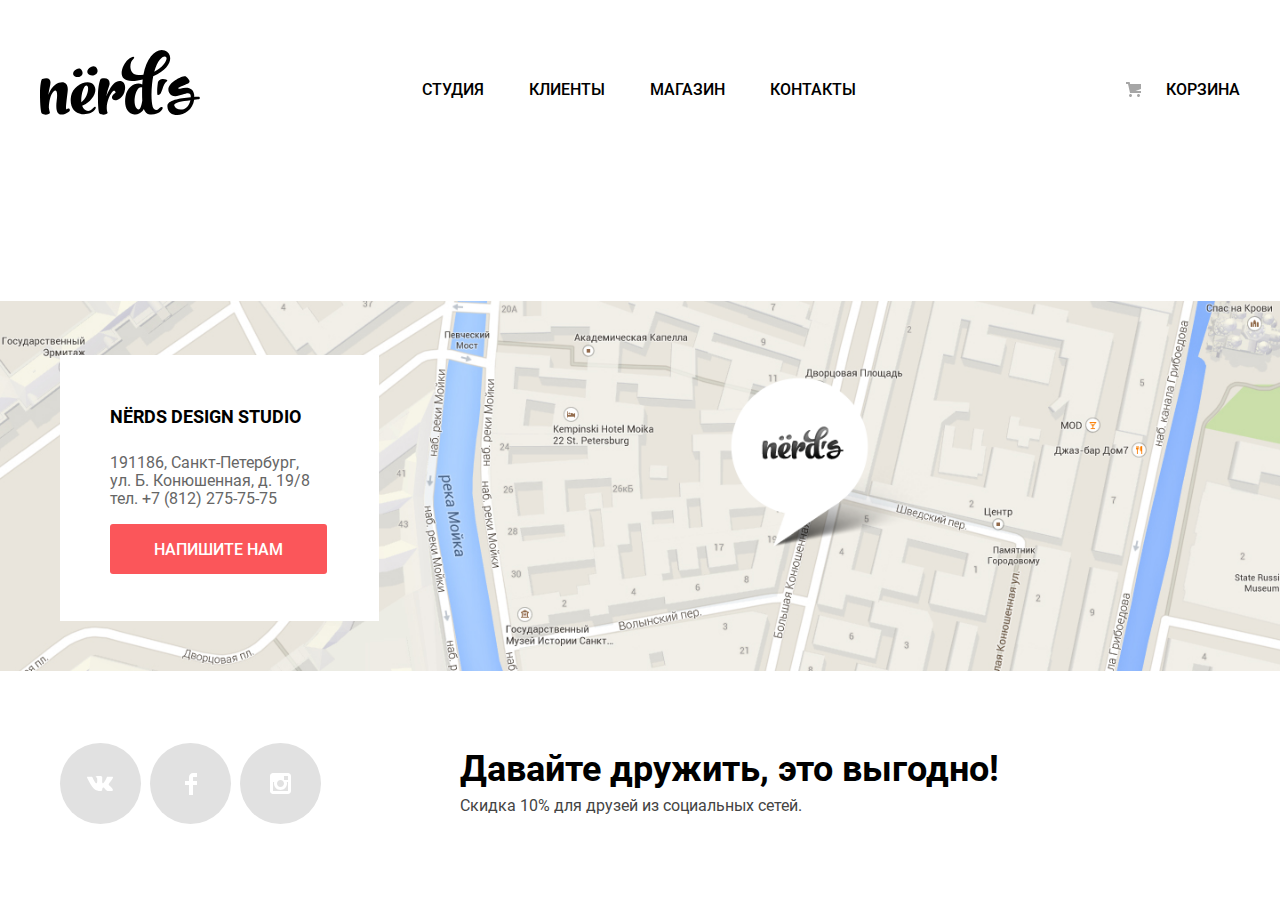
==== commit f32aa62e: "правки" ====
--- a/blank.html
+++ b/blank.html
@@ -32,29 +32,31 @@
 
   </main>
   <footer class="main-footer">
-    <section class="map">
-      <img src="img/map.png" width="1440" height="416" alt="Карта проезда к студии Нердс">
-    </section>
-    <div class="contact-wrapper container">
-      <section class="contacts">
-        <h2 class="visually-hidden">Контакты</h2>
-        <p class="contact-title">NЁRDS DESIGN STUDIO</p>
-        <p class="contact-text">191186, Санкт-Петербург,<br> ул. Б. Конюшенная, д. 19/8<br> тел. +7 (812) 275-75-75
-        </p>
-        <a class="button" href="blank.html">Напишите нам</a>
+    <div class="map-wrapper">
+      <section class="map">
+        <img src="img/map.png" width="1440" height="416" alt="Карта проезда к студии Нердс">
       </section>
+      <div class="contact-wrapper container">
+        <section class="contacts">
+          <h2 class="visually-hidden">Контакты</h2>
+          <p class="contact-title">NЁRDS DESIGN STUDIO</p>
+          <p class="contact-text">191186, Санкт-Петербург,<br> ул. Б. Конюшенная, д. 19/8<br> тел. +7 (812) 275-75-75
+          </p>
+          <a class="button" href="blank.html">Напишите нам</a>
+        </section>
+      </div>
     </div>
     <section class="footer-social container">
       <h2 class="visually-hidden">Давайте дружить!</h2>
       <ul class="social-list">
         <li>
-          <a class="social-item" href="#"><span class="visually-hidden">Вконтакте</span></a>
+          <a class="social-item vk" href="#"><span class="visually-hidden">Вконтакте</span></a>
         </li>
         <li>
-          <a class="social-item" href="#"><span class="visually-hidden">Фейсбук</span></a>
+          <a class="social-item fb" href="#"><span class="visually-hidden">Фейсбук</span></a>
         </li>
         <li>
-          <a class="social-item" href="#"><span class="visually-hidden">Инстаграм</span></a>
+          <a class="social-item insta" href="#"><span class="visually-hidden">Инстаграм</span></a>
         </li>
       </ul>
       <p class="social-title"><b>Давайте дружить, это выгодно!</b></p>
--- a/css/style.css
+++ b/css/style.css
@@ -28,6 +28,8 @@
 
 :root {
   --color-black: #000000;
+  --color-black-transparent: rgba(0, 0, 0, 0.25);
+  --color-black-light-transparent: rgba(0, 0, 0, 0.4);
   --color-white: #FFFFFF;
   --color-pink-100: #FB565A;
   --color-pink-200: #E74246;
@@ -50,6 +52,7 @@
   --color-gray-520: #ABABAB;
   --color-gray-550: #666666;
   --color-gray-600: #4D4D4D;
+  --color-gray-transparent-600: rgba(77, 77, 77, 0.12);
   --color-gray-700: #444444;
   --color-gray-800: #283136;
   --color-gray-900: #231F20;
@@ -91,7 +94,6 @@
   width: 1200px;
   margin: 0 auto;
   padding: 0 20px;
-  outline: 2px solid violet;
 }
 
 /* Utils */
@@ -121,7 +123,6 @@
   line-height: 30px;
   font-weight: 500;
   color: var(--color-black);
-  outline: 2px solid springgreen;
 }
 
 .nav-item {
@@ -171,7 +172,7 @@
   position: absolute;
   width: 15px;
   height: 15px;
-  right: 100px;
+  left: 5px;
   top: 17px;
   background-image: url("../img/cart-icon.svg");
   background-repeat: no-repeat;
@@ -198,7 +199,7 @@
   width: 100%;
   height: 2px;
   background-color: var(--color-pink-100);
-  bottom: -13px;
+  bottom: -19px;
 }
 
 /* Buttons */
@@ -208,7 +209,9 @@
   background-color: var(--color-pink-100);
   font-weight: 500;
   text-transform: uppercase;
-  padding: 16px 40px 13px 40px;
+  font-size: 16px;
+  line-height: 18px;
+  padding: 17px 40px 15px 39px;
   border-radius: 3px;
   border: none;
   display: inline-block;
@@ -227,7 +230,6 @@
 .slider {
   position: relative;
   padding-top: 10px;
-  outline: 2px solid tomato;
 }
 
 .slider-list {
@@ -237,9 +239,10 @@
   position: absolute;
   width: 400px;
   margin-left: -200px;
+  padding: 0;
   justify-content: center;
   left: 50%;
-  bottom: 96px;
+  bottom: 80px;
   z-index: 2;
 }
 
@@ -274,8 +277,8 @@
 }
 
 .slide .button {
-  padding: 16px 54px 13px 54px;
-  margin-top: 38px;
+  padding: 17px 54px 15px 54px;
+  margin-top: 40px;
   margin-bottom: 80px;
   border: 0;
 }
@@ -284,7 +287,14 @@
   margin-right: 17px;
 }
 
+.slide-item:last-child {
+  margin-right: 0;
+}
+
 .slide-item button {
+  display: flex;
+  justify-content: center;
+  align-items: center;
   padding: 0;
   width: 18px;
   height: 18px;
@@ -295,19 +305,15 @@
   position: relative;
 }
 
-/*
 .slide-item-active button::before {
   content: "";
-  position: absolute;
   padding: 0;
   width: 8px;
   height: 8px;
-  top: 5px;
   background-color: var(--color-white);
   border: 2px solid var(--color-gray-470);
   border-radius: 50%;
 }
-*/
 
 /* Products */
 
@@ -321,8 +327,8 @@
   margin: 0;
   padding: 0;
   grid-template-columns: 1fr 1fr 1fr;
-  column-gap: 40px;
-  /* Почему 40, а не 100? */
+  column-gap: 100px;
+  padding-right: 60px;
 }
 
 .products-list h3 {
@@ -357,7 +363,7 @@
 }
 
 .product-item p {
-  margin-bottom: 32px;
+  margin-bottom: 34px;
 }
 
 .product-item .button {
@@ -391,7 +397,18 @@
 /* Decoration */
 
 .section-bottom-border {
-  border-bottom: 2px solid var(--color-gray-100);
+  position: relative;
+}
+
+.section-bottom-border::after {
+  content: "";
+  display: block;
+  position: absolute;
+  bottom: 0;
+  left: 21px;
+  width: 1158px;
+  height: 2px;
+  background-color: var(--color-gray-100);
 }
 
 .filled-section {
@@ -404,34 +421,40 @@
   display: flex;
   justify-content: space-between;
   column-gap: 40px;
+  outline: 1px solid blue;
+}
+
+.features-wrapper {
+  outline: 1px solid lightskyblue;
 }
 
 .features-title {
   font-weight: 500;
   font-size: 45px;
   line-height: 45px;
-  margin-top: 64px;
-  margin-left: -17px;
-  margin-bottom: 41px;
-  color: var(--color-black);
+  margin: 68px 0 44px -17px;
+  color: var(--color-black);
+  outline: 1px solid cadetblue;
 }
 
 .features-subtitle {
   font-weight: 700;
   text-transform: uppercase;
   margin-top: 40px;
-  margin-bottom: 23px;
+  outline: 1px solid orange;
 }
 
 .features-list {
   list-style: none;
-  margin-bottom: 80px;
-  margin-left: -3px;
+  margin-bottom: 84px;
+  outline: 1px solid red;
 }
 
 .feature-item {
   margin: 24px 0;
   position: relative;
+  margin-left: -3px;
+  outline: 1px solid lawngreen;
 }
 
 .feature-item::before {
@@ -446,56 +469,59 @@
 }
 
 .stat-wrapper {
-  margin-top: 39px;
+  margin-top: 42px;
   padding-top: 245px;
   min-width: 360px;
+  outline: 1px solid indigo;
   background: url(../img/illustration/nerds-illustration.png) no-repeat;
-  outline: 2px solid pink;
 }
 
 .statistics {
   display: grid;
   grid-template-columns: repeat(3, 1fr);
   margin: 0;
-  margin-top: 30px;
+  margin-top: 31px;
   padding: 0;
   list-style: none;
-  outline: 2px solid blue;
+  outline: 1px solid hotpink;
 }
 
 .stat-title {
   font-weight: 700;
   color: var(--color-black);
+  margin: 0;
   text-transform: uppercase;
-  margin-top: -1px;
   text-align: center;
+  outline: 1px solid lightskyblue;
 }
 
 .stat-subtitle {
   font-weight: 700;
   color: var(--color-black);
   margin: 0;
-  padding: 0;
   font-size: 45px;
   line-height: 64px;
 }
 
 .percent {
-  margin-top: 1px;
+  margin: 0px;
   font-size: 26px;
   line-height: 40px;
 }
 
 .stat-text {
-  margin-top: 11px;
+  margin-top: 13px;
   font-size: 16px;
   line-height: 18px;
+  outline: 1px solid yellow;
 }
 
 /* Partners */
 
 .partners {
   padding: 0;
+  margin-bottom: 20px;
+  outline: 1px solid magenta;
 }
 
 .partners-list {
@@ -523,9 +549,8 @@
   width: 2px;
   height: 52px;
   top: 55px;
-}
-
-/* что-то не учла. псевдоэлемент не работает */
+  background-color: var(--color-gray-100);
+}
 
 .partner-item a {
   display: flex;
@@ -550,7 +575,7 @@
   font-weight: 500;
   font-size: 55px;
   line-height: 55px;
-  padding-top: 72px;
+  padding-top: 68px;
   padding-bottom: 108px;
   text-align: center;
 }
@@ -558,27 +583,34 @@
 .main-catalog-wrapper {
   display: grid;
   grid-template-columns: 1fr 2fr;
-  column-gap: 140px;
+  column-gap: 20px;
+  margin-top: 39px;
 }
 
 .main-filter {
   grid-row: span 2;
+  margin-top: 15px;
+  outline: 2px solid green;
 }
 
 .filter-items {
   margin: 0;
   padding: 0;
   border: none;
+  padding-bottom: 31px;
+  outline: 2px solid darkturquoise;
 }
 
 .range-filter {
   width: 260px;
-  margin-top: 48px;
+  padding-top: 32px;
+  padding-bottom: 18px;
+  outline: 2px solid forestgreen;
 }
 
 .range-controls {
   position: relative;
-  height: 41px;
+  height: 80px;
   margin-bottom: 14px;
   padding-top: 39px;
   padding-right: 20px;
@@ -630,9 +662,9 @@
 }
 
 .price-controls input {
-  width: 64px;
-  padding: 8px;
-  margin-left: 11px;
+  width: 80px;
+  padding: 10px;
+  margin-left: 8px;
   text-align: center;
   color: inherit;
   border: none;
@@ -646,8 +678,10 @@
   font-weight: 700;
   font-size: 18px;
   line-height: 30px;
+  margin-bottom: 16px;
   color: var(--color-black);
   text-transform: uppercase;
+  outline: 2px solid darkviolet;
 }
 
 .main-filter ul {
@@ -660,7 +694,7 @@
   font-size: 16px;
   line-height: 20px;
   padding-left: 36px;
-  margin-bottom: 20px;
+  padding-bottom: 20px;
 }
 
 .filter-item label {
@@ -670,20 +704,8 @@
   user-select: none;
 }
 
-.filter-input:hover+label {
-  opacity: 1;
-}
-
-/* Заблокирован
-opacity: 0.3
-*/
-
-.filter-input-checkbox label {
-  padding-top: 3px;
-}
-
-..filter-input-radio label {
-  padding-top: 5px;
+.filter-input[disabled]+label {
+  opacity: 0.3;
 }
 
 .filter-input-checkbox:not(:checked)+label::before {
@@ -691,8 +713,8 @@
   position: absolute;
   left: -36px;
   top: 0;
-  width: 19px;
-  height: 19px;
+  width: 23px;
+  height: 23px;
   opacity: 0.4;
   border: 2px solid var(--color-gray-600);
   border-radius: 2px;
@@ -716,8 +738,8 @@
   position: absolute;
   left: -36px;
   top: 0;
-  width: 17px;
-  height: 17px;
+  width: 25px;
+  height: 25px;
   opacity: 0.4;
   border: 4px solid var(--color-gray-600);
   border-radius: 50%;
@@ -735,15 +757,25 @@
   border-radius: 50%;
 }
 
+.filter-item label:hover::before, .filter-item label:hover::after, .filter-input:focus+label::before, .filter-input:focus+label::after {
+  opacity: 1;
+}
+
 .filter-button {
   background-color: var(--color-gray-100);
   color: var(--color-black);
+  padding: 17px 89px 15px 88px;
+}
+
+.filter-title-sorting {
+  margin: 0;
 }
 
 .main-sorting {
   display: flex;
   flex-wrap: wrap;
   align-items: center;
+  margin-top: 15px;
 }
 
 .main-sorting h2 {
@@ -754,6 +786,7 @@
   text-transform: uppercase;
   list-style: none;
   display: flex;
+  flex-wrap: wrap;
   padding: 0;
   margin: 0;
 }
@@ -764,37 +797,17 @@
 
 .sorting-direction-list {
   list-style: none;
+  margin: 0;
+  padding: 0;
   display: flex;
   justify-content: space-between;
-}
-
-.sorting-direction-list li {
-  width: 11px;
 }
 
 .sorting-item {
   opacity: 0.3;
-  color: var(--color-black);
-}
-
-.sorting-decrease {
-  display: block;
-  width: 0;
-  border: 11px solid transparent;
-  border-left-width: 5px;
-  border-right-width: 5px;
-  border-bottom-width: 0px;
-  border-top-color: var(--color-gray-900);
-}
-
-.sorting-increase {
-  display: block;
-  width: 0;
-  border: 11px solid transparent;
-  border-left-width: 5px;
-  border-right-width: 5px;
-  border-top-width: 0px;
-  border-bottom-color: var(--color-gray-900);
+  font-size: 14px;
+  line-height: 18px;
+  color: var(--color-black);
 }
 
 .sorting-item-active {
@@ -809,7 +822,33 @@
   opacity: 1;
 }
 
+.sorting-direction {
+  opacity: 0.2;
+  padding: 9px;
+}
+
+.sorting-decrease {
+  margin-left: 40px;
+}
+
+.sorting-increase {
+  margin-right: -9px;
+}
+
+.sorting-direction-active, .sorting-direction:active, .sorting-direction:hover {
+  opacity: 1;
+}
+
+.sorting-direction-active path, .sorting-direction:active path {
+  fill: var(--color-gray-900);
+}
+
 /* templates */
+
+.templates {
+  margin-top: 48px;
+  outline: 1px solid mediumvioletred;
+}
 
 .templates-list {
   list-style: none;
@@ -827,31 +866,64 @@
 }
 
 .template-item {
+  display: flex;
+  flex-wrap: wrap;
+  align-items: flex-start;
   position: relative;
-}
-
-/*
+  border-top: 40px solid var(--color-gray-transparent-600);
+  border-radius: 4px;
+}
+
+.template-item:hover {
+  box-shadow: 0px 6px 15px rgba(0, 0, 0, 0.25);
+  border-top: 40px solid var(--color-gray-600);
+}
+
+.template-item::before {
+  content: "";
+  position: absolute;
+  top: -28px;
+  left: 16px;
+  height: 14px;
+  width: 14px;
+  background-color: var(--color-white);
+  border-radius: 100%;
+  box-shadow: 23px 0 0 0 var(--color-white), 46px 0 0 0 var(--color-white);
+}
+
 .template-item img {
-  width: 359px;
-  min-height: 578px;
-  margin: 0;
-  object-fit: contain;
-
+  display: block;
   max-width: 100%;
+  padding-left: 1px;
   height: auto;
   object-fit: contain;
-
-
-}
-
-*/
+}
 
 .template-description {
-  position: absolute;
-  left: 0;
-  right: 0;
+  display: flex;
+  flex-direction: column;
+  align-items: center;
+  position: absolute;
+  width: 360px;
+  min-height: 231px;
   bottom: 0;
+  border-radius: 0px 0px 5px 5px;
+  opacity: 0;
   background-color: var(--color-gray-100);
+}
+
+.template-item:hover .template-description {
+  opacity: 1;
+}
+
+.template-description a {
+  margin-top: 26px;
+}
+
+.template-description p {
+  display: inline-block;
+  text-align: center;
+  margin: 12px 0 32px 0;
 }
 
 /* Pagination */
@@ -863,7 +935,6 @@
   padding: 0;
   margin: 0;
   margin-top: 54px;
-  display: flex;
 }
 
 .pagination-item {
@@ -878,6 +949,8 @@
   color: var(--color-black);
   background-color: var(--color-gray-100);
   text-transform: uppercase;
+  font-size: 16px;
+  line-height: 18px;
   padding: 17px 20px 15px 20px;
   display: block;
   border-radius: 3px;
@@ -895,6 +968,10 @@
 
 /* Footer */
 
+.main-footer {
+  margin-top: 60px;
+}
+
 .map img {
   width: 100%;
 }
@@ -902,6 +979,7 @@
 .map-wrapper {
   position: relative;
   z-index: 0;
+  padding: 54px 0;
 }
 
 .map {
@@ -918,13 +996,12 @@
   width: 319px;
   text-align: left;
   padding: 47px 50px;
-  margin: 54px 0 54px 0;
   background-color: var(--color-white);
 }
 
 .contact-title {
   color: var(--color-black);
-  margin: 0px 0p 22px 0;
+  margin: 0 0 22px 0;
   font-weight: 700;
   font-size: 18px;
   line-height: 30px;
@@ -934,7 +1011,12 @@
   font-size: 16px;
   line-height: 18px;
   color: var(--color-gray-550);
-  margin-bottom: 37px;
+}
+
+.contact-tel {
+  display: inline-block;
+  color: var(--color-gray-550);
+  margin-bottom: 38px;
 }
 
 .contacts .button {
@@ -945,7 +1027,9 @@
 
 .footer-social {
   display: grid;
-  grid-template-columns: 1fr 2fr;
+  column-gap: 40px;
+  grid-template-columns: repeat(3, 1fr);
+  padding: 68px 20px 76px 20px;
 }
 
 .social-list {
@@ -1003,11 +1087,14 @@
   line-height: 36px;
   color: var(--color-black);
   margin: 0;
+  margin-top: 8px;
+  grid-column: span 2;
 }
 
 .social-text {
   color: var(--color-gray-700);
-  grid-column-start: 2;
+  grid-column: span 2;
+  margin: 0;
 }
 
 /* Modal */
@@ -1035,7 +1122,7 @@
   line-height: 18px;
   color: var(--color-black);
   background-color: var(--color-white);
-  box-shadow: 0px 20px 40px rgba(0, 0, 0, 0.4);
+  box-shadow: 0px 20px 40px var(--color-black-light-transparent);
 }
 
 .modal label {
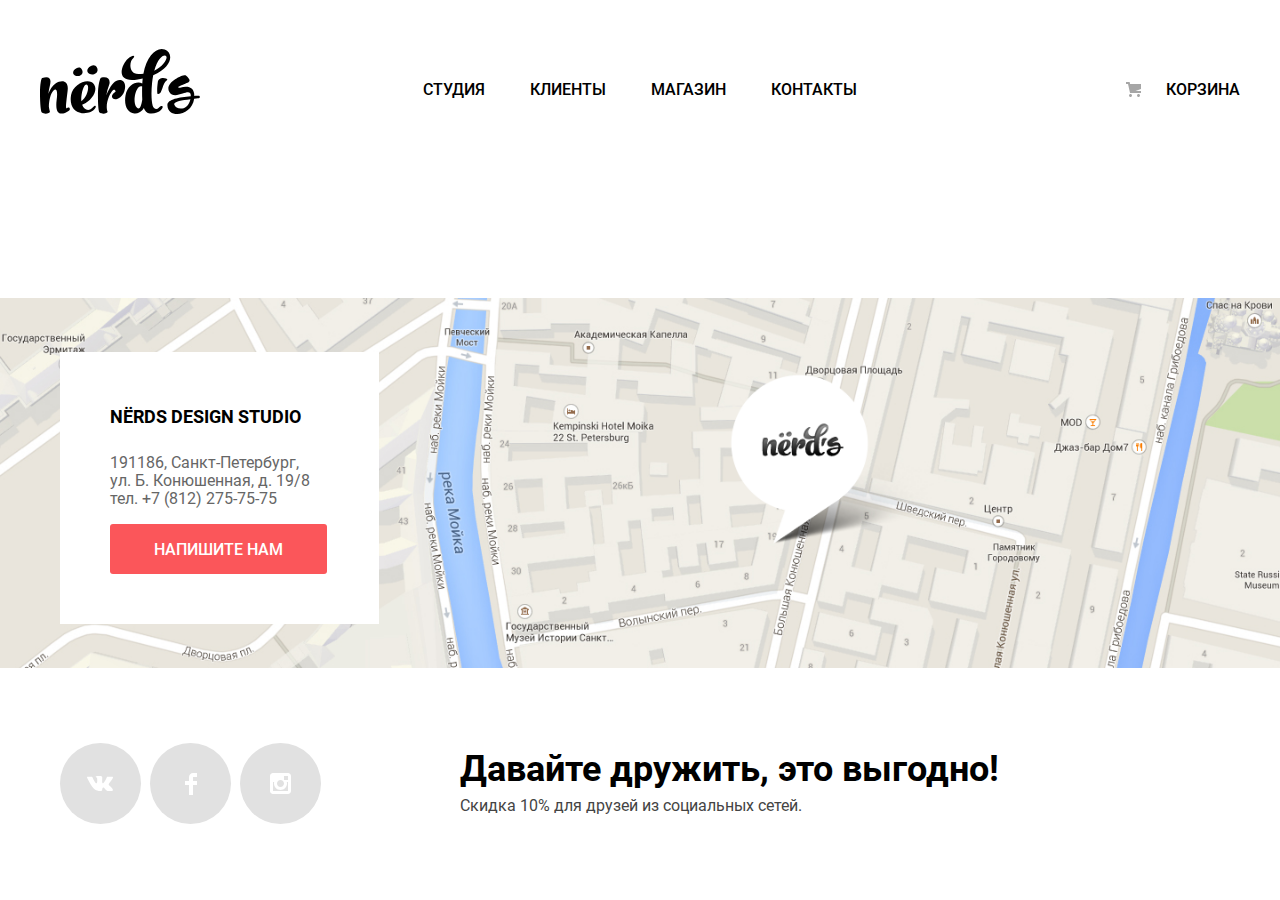
==== commit 0425215b: "завершение сетки" ====
--- a/blank.html
+++ b/blank.html
@@ -22,7 +22,7 @@
       <ul class="site-nav">
         <li class="nav-item"><a href="blank.html">Студия</a></li>
         <li class="nav-item"><a href="blank.html">Клиенты</a></li>
-        <li class="nav-item"><a href="catalog.html"></a>Магазин</a></li>
+        <li class="nav-item"><a href="catalog.html">Магазин</a></li>
         <li class="nav-item"><a href="blank.html">Контакты</a></li>
       </ul>
       <a class="cart-link" href="blank.html">Корзина</a>
@@ -42,7 +42,7 @@
           <p class="contact-title">NЁRDS DESIGN STUDIO</p>
           <p class="contact-text">191186, Санкт-Петербург,<br> ул. Б. Конюшенная, д. 19/8<br> тел. +7 (812) 275-75-75
           </p>
-          <a class="button" href="blank.html">Напишите нам</a>
+          <a class="button button-feedback" href="blank.html">Напишите нам</a>
         </section>
       </div>
     </div>
--- a/css/style.css
+++ b/css/style.css
@@ -44,6 +44,7 @@
   --color-gray-200: #E1E1E1;
   --color-gray-300: #DFDFDF;
   --color-gray-400: #D5D5D5;
+  --color-gray-410: #D7DCDE;
   --color-gray-420: #D7DCDF;
   --color-gray-450: #DBDBDB;
   --color-gray-470: #C1C1C1;
@@ -117,7 +118,7 @@
   display: flex;
   justify-content: space-between;
   margin: 0 auto;
-  padding-top: 49px;
+  margin-top: 48px;
   width: 1200px;
   font-size: 16px;
   line-height: 30px;
@@ -130,14 +131,14 @@
   font-size: 16px;
   line-height: 30px;
   text-transform: uppercase;
-  padding: 0px 22px 0px 23px;
+  padding: 1px 22px 0px 23px;
 }
 
 .site-nav {
   display: flex;
   flex-wrap: wrap;
   margin: 0;
-  margin-right: 44px;
+  margin-right: 43px;
   list-style: none;
   padding: 26px 15px 13px 15px;
 }
@@ -162,7 +163,7 @@
 .cart-link {
   text-transform: uppercase;
   text-align: right;
-  margin-top: 16px;
+  margin-top: 17px;
   padding: 10px 0 10px 45px;
   position: relative;
 }
@@ -199,7 +200,7 @@
   width: 100%;
   height: 2px;
   background-color: var(--color-pink-100);
-  bottom: -19px;
+  bottom: -20px;
 }
 
 /* Buttons */
@@ -211,7 +212,7 @@
   text-transform: uppercase;
   font-size: 16px;
   line-height: 18px;
-  padding: 17px 40px 15px 39px;
+  padding: 17px 40px 15px 40px;
   border-radius: 3px;
   border: none;
   display: inline-block;
@@ -251,7 +252,7 @@
   font-size: 55px;
   line-height: 55px;
   margin-top: 58px;
-  margin-bottom: 25px;
+  margin-bottom: 26px;
   color: var(--color-black);
 }
 
@@ -278,7 +279,7 @@
 
 .slide .button {
   padding: 17px 54px 15px 54px;
-  margin-top: 40px;
+  margin-top: 38px;
   margin-bottom: 80px;
   border: 0;
 }
@@ -421,40 +422,31 @@
   display: flex;
   justify-content: space-between;
   column-gap: 40px;
-  outline: 1px solid blue;
-}
-
-.features-wrapper {
-  outline: 1px solid lightskyblue;
 }
 
 .features-title {
   font-weight: 500;
   font-size: 45px;
   line-height: 45px;
-  margin: 68px 0 44px -17px;
-  color: var(--color-black);
-  outline: 1px solid cadetblue;
+  margin: 75px 0 33px 0px;
+  color: var(--color-black);
 }
 
 .features-subtitle {
   font-weight: 700;
   text-transform: uppercase;
   margin-top: 40px;
-  outline: 1px solid orange;
 }
 
 .features-list {
   list-style: none;
-  margin-bottom: 84px;
-  outline: 1px solid red;
+  margin-bottom: 75px;
 }
 
 .feature-item {
   margin: 24px 0;
   position: relative;
   margin-left: -3px;
-  outline: 1px solid lawngreen;
 }
 
 .feature-item::before {
@@ -464,15 +456,14 @@
   background-color: var(--color-pink-100);
   display: block;
   position: absolute;
-  left: -35px;
+  left: -37px;
   top: 11px;
 }
 
 .stat-wrapper {
-  margin-top: 42px;
+  margin-top: 40px;
   padding-top: 245px;
   min-width: 360px;
-  outline: 1px solid indigo;
   background: url(../img/illustration/nerds-illustration.png) no-repeat;
 }
 
@@ -483,7 +474,6 @@
   margin-top: 31px;
   padding: 0;
   list-style: none;
-  outline: 1px solid hotpink;
 }
 
 .stat-title {
@@ -492,7 +482,6 @@
   margin: 0;
   text-transform: uppercase;
   text-align: center;
-  outline: 1px solid lightskyblue;
 }
 
 .stat-subtitle {
@@ -510,10 +499,9 @@
 }
 
 .stat-text {
-  margin-top: 13px;
+  margin-top: 11px;
   font-size: 16px;
   line-height: 18px;
-  outline: 1px solid yellow;
 }
 
 /* Partners */
@@ -521,7 +509,6 @@
 .partners {
   padding: 0;
   margin-bottom: 20px;
-  outline: 1px solid magenta;
 }
 
 .partners-list {
@@ -538,7 +525,7 @@
   display: flex;
   width: 25%;
   height: 110px;
-  margin: 30px auto 30px;
+  margin: 40px auto 30px;
   line-height: 0;
 }
 
@@ -590,31 +577,32 @@
 .main-filter {
   grid-row: span 2;
   margin-top: 15px;
-  outline: 2px solid green;
 }
 
 .filter-items {
   margin: 0;
   padding: 0;
   border: none;
-  padding-bottom: 31px;
-  outline: 2px solid darkturquoise;
+  margin-bottom: 27px;
+}
+
+.filter-items:first-child {
+  margin-bottom: 33px;
 }
 
 .range-filter {
   width: 260px;
   padding-top: 32px;
-  padding-bottom: 18px;
-  outline: 2px solid forestgreen;
+  padding-bottom: 21px;
 }
 
 .range-controls {
   position: relative;
-  height: 80px;
   margin-bottom: 14px;
   padding-top: 39px;
-  padding-right: 20px;
-  padding-left: 20px;
+  padding-bottom: 39px;
+  padding-right: 22px;
+  padding-left: 28px;
   background-color: var(--color-gray-100);
   border-radius: 3px;
 }
@@ -622,6 +610,7 @@
 .range-controls .scale {
   height: 2px;
   background: var(--color-gray-420);
+  position: relative;
 }
 
 .range-controls .bar {
@@ -632,11 +621,12 @@
 
 .range-controls .toggle {
   position: absolute;
-  top: 30px;
+  top: -9px;
   left: 0;
-  width: 4px;
-  height: 4px;
-  padding: 0;
+  width: 20px;
+  height: 20px;
+  padding: 0;
+  margin-left: -10px;
   border: 8px solid var(--color-white);
   background-color: var(--color-gray-520);
   border-radius: 50%;
@@ -645,11 +635,11 @@
 }
 
 .range-controls .toggle-min {
-  left: 18px;
+  left: 0;
 }
 
 .range-controls .toggle-max {
-  left: 160px;
+  left: 100%
 }
 
 .price-controls {
@@ -681,7 +671,6 @@
   margin-bottom: 16px;
   color: var(--color-black);
   text-transform: uppercase;
-  outline: 2px solid darkviolet;
 }
 
 .main-filter ul {
@@ -693,8 +682,8 @@
 .filter-item {
   font-size: 16px;
   line-height: 20px;
-  padding-left: 36px;
-  padding-bottom: 20px;
+  padding-left: 0;
+  margin-bottom: 15px;
 }
 
 .filter-item label {
@@ -702,6 +691,8 @@
   display: block;
   cursor: pointer;
   user-select: none;
+  padding: 2px 0 2px 36px;
+  min-height: 23px;
 }
 
 .filter-input[disabled]+label {
@@ -711,7 +702,7 @@
 .filter-input-checkbox:not(:checked)+label::before {
   content: "";
   position: absolute;
-  left: -36px;
+  left: 0;
   top: 0;
   width: 23px;
   height: 23px;
@@ -724,7 +715,7 @@
   content: "";
   position: absolute;
   top: 0px;
-  left: -36px;
+  left: 0;
   width: 25px;
   height: 23px;
   opacity: 0.4;
@@ -736,7 +727,7 @@
 .filter-input-radio+label::before {
   content: "";
   position: absolute;
-  left: -36px;
+  left: 0;
   top: 0;
   width: 25px;
   height: 25px;
@@ -748,7 +739,7 @@
 .filter-input-radio:checked+label::after {
   content: "";
   position: absolute;
-  left: -28px;
+  left: 8px;
   top: 8px;
   width: 9px;
   height: 9px;
@@ -765,6 +756,7 @@
   background-color: var(--color-gray-100);
   color: var(--color-black);
   padding: 17px 89px 15px 88px;
+  margin-top: 8px;
 }
 
 .filter-title-sorting {
@@ -846,8 +838,7 @@
 /* templates */
 
 .templates {
-  margin-top: 48px;
-  outline: 1px solid mediumvioletred;
+  margin-top: 50px;
 }
 
 .templates-list {
@@ -874,8 +865,16 @@
   border-radius: 4px;
 }
 
+.template-item>a {
+  width: 100%;
+  border: 1px solid var(--color-gray-100)
+}
+
+.template-item:hover>a {
+  border-color: transparent;
+}
+
 .template-item:hover {
-  box-shadow: 0px 6px 15px rgba(0, 0, 0, 0.25);
   border-top: 40px solid var(--color-gray-600);
 }
 
@@ -894,9 +893,12 @@
 .template-item img {
   display: block;
   max-width: 100%;
-  padding-left: 1px;
   height: auto;
   object-fit: contain;
+}
+
+.template-item:hover img {
+  box-shadow: 0px 6px 15px var(--color-black-transparent);
 }
 
 .template-description {
@@ -910,20 +912,35 @@
   border-radius: 0px 0px 5px 5px;
   opacity: 0;
   background-color: var(--color-gray-100);
+  padding-top: 26px;
+  padding-bottom: 44px;
+  margin: 0;
 }
 
 .template-item:hover .template-description {
   opacity: 1;
 }
 
-.template-description a {
-  margin-top: 26px;
+.template-description h3 {
+  margin: 0;
+  font-size: 18px;
+  line-height: 30px;
+  font-weight: 700;
 }
 
 .template-description p {
   display: inline-block;
   text-align: center;
-  margin: 12px 0 32px 0;
+  font-size: 16px;
+  line-height: 18px;
+  color: var(--color-gray-550);
+  padding: 12px 0 32px 0;
+  margin: 0;
+}
+
+.template-description .button {
+  padding-left: 72px;
+  padding-right: 72px;
 }
 
 /* Pagination */
@@ -951,14 +968,16 @@
   text-transform: uppercase;
   font-size: 16px;
   line-height: 18px;
-  padding: 17px 20px 15px 20px;
+  padding: 14px 17px 12px 17px;
   display: block;
   border-radius: 3px;
   border: 3px solid var(--color-gray-100);
+  min-width: 50px;
+  text-align: center;
 }
 
 .pagination-item:last-child .pagination-link {
-  padding: 17px 77px 15px 78px;
+  padding: 14px 76px 12px 76px;
 }
 
 .pagination-item-active .pagination-link {
@@ -973,6 +992,10 @@
 }
 
 .map img {
+  width: 100%;
+}
+
+.map iframe {
   width: 100%;
 }
 
@@ -995,7 +1018,7 @@
 .contacts {
   width: 319px;
   text-align: left;
-  padding: 47px 50px;
+  padding: 50px 50px;
   background-color: var(--color-white);
 }
 
@@ -1016,7 +1039,7 @@
 .contact-tel {
   display: inline-block;
   color: var(--color-gray-550);
-  margin-bottom: 38px;
+  margin-bottom: 35px;
 }
 
 .contacts .button {
@@ -1029,7 +1052,7 @@
   display: grid;
   column-gap: 40px;
   grid-template-columns: repeat(3, 1fr);
-  padding: 68px 20px 76px 20px;
+  padding: 65px 20px 76px 20px;
 }
 
 .social-list {
@@ -1105,14 +1128,15 @@
   font-size: 45px;
   line-height: 53px;
   margin: 0;
+  margin-bottom: 37px;
 }
 
 .modal {
   display: none;
   position: fixed;
-  top: auto;
+  top: 20px;
   right: auto;
-  bottom: 180px;
+  bottom: auto;
   left: 50%;
   margin: auto;
   margin-left: -480px;
@@ -1123,10 +1147,52 @@
   color: var(--color-black);
   background-color: var(--color-white);
   box-shadow: 0px 20px 40px var(--color-black-light-transparent);
+  z-index: 3;
+}
+
+.modal-show {
+  display: block;
+  animation: bounce 0.6s;
+}
+
+.modal-error {
+  animation: shake 0.6s;
 }
 
 .modal label {
   font-weight: 700;
+}
+
+.feedback-form {
+  display: grid;
+  grid-template-columns: 1fr 1fr;
+  column-gap: 40px;
+}
+
+.field-area {
+  grid-column: span 2;
+}
+
+.field-label {
+  display: block;
+  margin-bottom: 9px;
+}
+
+.field-input {
+  width: 100%;
+  min-height: 50px;
+  padding: 16px 14px 16px 16px;
+  border: 2px solid var(--color-gray-410);
+  border-radius: 3px;
+}
+
+.field-textarea {
+  width: 100%;
+  margin-bottom: 47px;
+}
+
+.modal .button {
+  width: 260px;
 }
 
 .modal-close {
@@ -1158,3 +1224,32 @@
 .modal-close::after {
   transform: rotate(-45deg);
 }
+
+/* Animations */
+
+@keyframes bounce {
+  0% {
+    transform: translateY(-2000px);
+  }
+  70% {
+    transform: translateY(30px);
+  }
+  90% {
+    transform: translateY(-10px);
+  }
+  100% {
+    transform: translateY(0);
+  }
+}
+
+@keyframes shake {
+  0%, 100% {
+    transform: translateX(0);
+  }
+  10%, 30%, 50%, 70%, 90% {
+    transform: translateX(-10px);
+  }
+  20%, 40%, 60%, 80% {
+    transform: translateX(10px);
+  }
+}
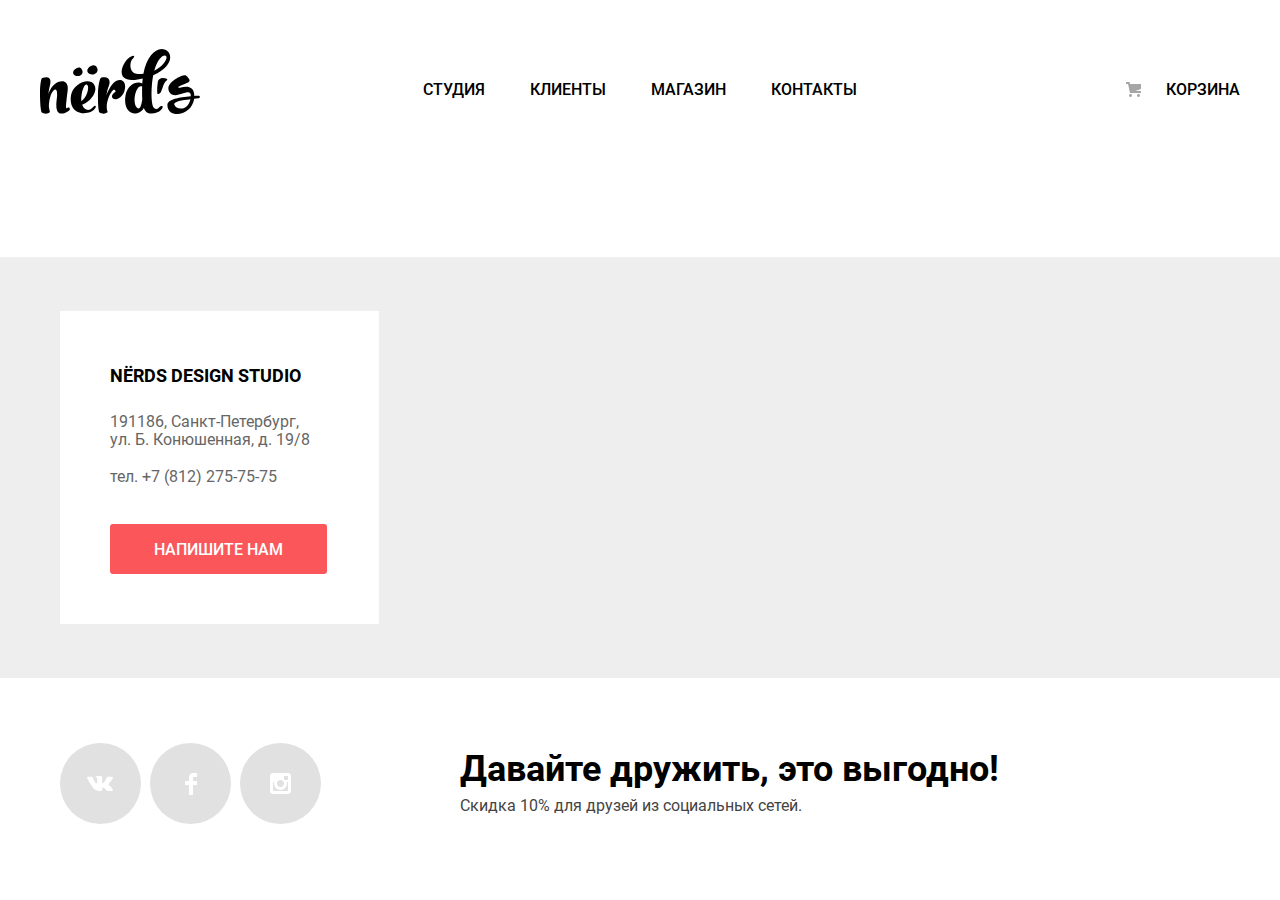
==== commit 4151a9b3: "отправление на защиту наставнику" ====
--- a/blank.html
+++ b/blank.html
@@ -9,7 +9,7 @@
   <link rel="apple-touch-icon" href="img/favicon/180.png">
   <link rel="manifest" href="manifest.webmanifest">
   <link rel="stylesheet" href="css/normalize.css">
-  <link rel="stylesheet" href="css/style.css">
+  <link rel="stylesheet" href="css/style.min.css">
 </head>
 
 <body class="page-body">
@@ -34,14 +34,18 @@
   <footer class="main-footer">
     <div class="map-wrapper">
       <section class="map">
+        <iframe
+          src="https://www.google.com/maps/embed?pb=!1m18!1m12!1m3!1d2826.4583295105454!2d30.320384796187934!3d59.938649045894756!2m3!1f0!2f0!3f0!3m2!1i1024!2i768!4f13.1!3m3!1m2!1s0x4696310fca145cc1%3A0x42b32648d8238007!2z0JHQvtC70YzRiNCw0Y8g0JrQvtC90Y7RiNC10L3QvdCw0Y8g0YPQuy4sIDE5LzgsINCh0LDQvdC60YIt0J_QtdGC0LXRgNCx0YPRgNCzLCAxOTExODY!5e0!3m2!1sru!2sru!4v1615527888281!5m2!1sru!2sru"
+          width="1440" height="416" style="border:0;" allowfullscreen="" loading="lazy"></iframe>
         <img src="img/map.png" width="1440" height="416" alt="Карта проезда к студии Нердс">
+
       </section>
       <div class="contact-wrapper container">
         <section class="contacts">
           <h2 class="visually-hidden">Контакты</h2>
           <p class="contact-title">NЁRDS DESIGN STUDIO</p>
-          <p class="contact-text">191186, Санкт-Петербург,<br> ул. Б. Конюшенная, д. 19/8<br> тел. +7 (812) 275-75-75
-          </p>
+          <p class="contact-text">191186, Санкт-Петербург,<br> ул. Б. Конюшенная, д. 19/8<br></p>
+          <a class="contact-tel" href="tel:+78122757575">тел. +7 (812) 275-75-75</a>
           <a class="button button-feedback" href="blank.html">Напишите нам</a>
         </section>
       </div>
@@ -65,20 +69,21 @@
   </footer>
   <section class="modal">
     <h2 class="modal-title">Напишите нам</h2>
-    <form class=feedback-form" action="https://echo.htmlacademy.ru" method="post">
+    <form class="feedback-form" action="https://echo.htmlacademy.ru" method="post">
       <p class="field">
         <label class="field-label" for="login-name">Ваше имя:</label>
-        <input class="field-input login-user" id="login-name" type="text" name="name" placeholder="Имя Фамилия">
+        <input class="field-input login-user" id="login-name" type="text" name="name" placeholder="Имя Фамилия"
+          pattern="[A-Za-zА-Яа-яЁё]*?\s[A-Za-zА-Яа-яЁё]*" required>
       </p>
       <p class="field">
         <label class="field-label" for="login-email">Ваш email:</label>
         <input class="field-input login-email-user" id="login-email" type="email" name="email"
-          placeholder="email@example.com">
+          placeholder="email@example.com" pattern="[a-z0-9._%+-]+@[a-z0-9.-]+\.[a-z]{2,4}$" required>
       </p>
-      <p class="field">
+      <p class="field field-area">
         <label class="field-label" for="login-text">Текст письма:</label>
-        <input class="field-input login-text" id="login-text" type="textarea" name="text"
-          placeholder="В свободной форме">
+        <textarea class="field-textarea field-input login-text" id="login-text" name="text" rows="4"
+          placeholder="В свободной форме"></textarea>
       </p>
       <button class="button" type="submit">Отправить</button>
     </form>
@@ -87,4 +92,8 @@
     </button>
   </section>
 
+  <script src="js/modal.min.js"></script>
+
+</body>
+
 </html>
--- a/css/style.min.css
+++ b/css/style.min.css
@@ -0,0 +1 @@
+@keyframes bounce{0%{transform:translateY(-2000px)}70%{transform:translateY(30px)}90%{transform:translateY(-10px)}to{transform:translateY(0)}}@keyframes shake{0%,to{transform:translateX(0)}10%,30%,50%,70%,90%{transform:translateX(-10px)}20%,40%,60%,80%{transform:translateX(10px)}}@font-face{font-family:"Roboto";src:url(../fonts/roboto.woff2) format("woff2"),url(../fonts/roboto.woff) format("woff");font-weight:400;font-style:normal;font-display:swap}@font-face{font-family:"Roboto";src:url(../fonts/robotobold.woff2) format("woff2"),url(../fonts/robotobold.woff) format("woff");font-weight:700;font-style:normal;font-display:swap}@font-face{font-family:"Roboto";src:url(../fonts/robotomedium.woff2) format("woff2"),url(../fonts/robotomedium.woff) format("woff");font-weight:500;font-style:normal;font-display:swap}:root{--color-black:#000000;--color-black-transparent:rgba(0, 0, 0, 0.25);--color-black-light-transparent:rgba(0, 0, 0, 0.4);--color-white:#FFFFFF;--color-pink-100:#FB565A;--color-pink-200:#E74246;--color-pink-300:#D7373B;--color-green-100:#00CA74;--color-green-200:#00BC6C;--color-green-300:#00AA62;--color-yellow-100:#EFC849;--color-yellow-200:#EAB534;--color-yellow-300:#E5A722;--color-gray-100:#EEEEEE;--color-gray-200:#E1E1E1;--color-gray-300:#DFDFDF;--color-gray-400:#D5D5D5;--color-gray-410:#D7DCDE;--color-gray-420:#D7DCDF;--color-gray-450:#DBDBDB;--color-gray-470:#C1C1C1;--color-gray-490:#CFCFCF;--color-gray-500:#A6A6A6;--color-gray-520:#ABABAB;--color-gray-550:#666666;--color-gray-600:#4D4D4D;--color-gray-transparent-600:rgba(77, 77, 77, 0.12);--color-gray-700:#444444;--color-gray-800:#283136;--color-gray-900:#231F20}body{min-width:1200px;margin:0;font-family:"Roboto",Arial,sans-serif;font-size:16px;line-height:24px;color:var(--color-gray-800);min-height:100%;display:grid;grid-template-rows:min-content 1fr min-content;align-content:start}a{text-decoration:none}img{max-width:100%;height:auto}*,::after,::before{-webkit-box-sizing:border-box;-moz-box-sizing:border-box;box-sizing:border-box}.page{height:100%}.container{width:1200px;margin:0 auto;padding:0 20px}.visually-hidden{position:absolute;width:1px;height:1px;margin:-1px;border:0;padding:0;white-space:nowrap;clip-path:inset(100%);clip:rect(0 0 0 0);overflow:hidden}.main-nav,.nav-item{font-weight:500;font-size:16px;line-height:30px}.main-nav{display:flex;justify-content:space-between;margin:48px auto 0;width:1200px;color:var(--color-black)}.nav-item{text-transform:uppercase;padding:1px 22px 0 23px}.site-nav{display:flex;flex-wrap:wrap;margin:0 43px 0 0;list-style:none;padding:26px 15px 13px}.main-header-logo{width:160px}.cart-link,.nav-item-active a,.site-nav a{color:var(--color-black)}.cart-link:hover,.site-nav a:hover{color:var(--color-pink-100)}.cart-link:active,.site-nav a:active{color:var(--color-black);opacity:.3}.cart-link{text-transform:uppercase;text-align:right;margin-top:17px;padding:10px 0 10px 45px;position:relative}.cart-link::before{content:"";position:absolute;width:15px;height:15px;left:5px;top:17px;background-image:url(../img/cart-icon.svg);background-repeat:no-repeat;background-position:0 0}.main-header-logo:hover{opacity:.7}.filter-input[disabled]+label,.main-header-logo:active{opacity:.3}.nav-item-active a{position:relative}.button,.nav-item-active a::after{background-color:var(--color-pink-100)}.nav-item-active a::after{display:block;position:absolute;content:"";width:100%;height:2px;bottom:-20px}.button{color:var(--color-white);font-weight:500;text-transform:uppercase;font-size:16px;line-height:18px;padding:17px 40px 15px;border-radius:3px;border:0;display:inline-block;vertical-align:middle}.button:hover{background-color:var(--color-pink-200)}.button:active{background-color:var(--color-pink-300)}.slider{position:relative;padding-top:10px}.slider-list{display:flex;flex-wrap:wrap;list-style:none;position:absolute;width:400px;margin-left:-200px;padding:0;justify-content:center;left:50%;bottom:80px;z-index:2}.slide-title{font-weight:500;font-size:55px;line-height:55px;margin-top:58px;margin-bottom:26px;color:var(--color-black)}.slide-text{margin:0}.slide img{position:absolute;right:0;bottom:0;z-index:-1}.slide{display:none;position:relative;z-index:0}.slide-active{display:block}.slide .button{padding:17px 54px 15px;margin-top:38px;margin-bottom:80px;border:0}.slide-item{margin-right:17px}.slide-item:last-child{margin-right:0}.partner-item a,.slide-item button{display:flex;align-items:center;justify-content:center}.slide-item button,.slide-item-active button::before{padding:0;background-color:var(--color-white);border-radius:50%}.slide-item button{width:18px;height:18px;border:0;cursor:pointer;position:relative}.slide-item-active button::before{content:"";width:8px;height:8px;border:2px solid var(--color-gray-470)}.products{padding-top:80px}.products-list{list-style:none;display:grid;margin:0;grid-template-columns:1fr 1fr 1fr;column-gap:100px;padding:0 60px 0 0}.products-list h3{font-weight:700;font-size:24px;line-height:30px;color:var(--color-black);text-transform:uppercase}.product-item{background-repeat:no-repeat;padding-top:146px}.product-item-sites{background-image:url(../img/illustration/illustration-1.png)}.product-item-apps{background-image:url(../img/illustration/illustration-2.png)}.product-item-presentations{background-image:url(../img/illustration/illustration-3.png)}.product-item h3{margin-top:25px;margin-bottom:16px}.product-item p{margin-bottom:34px}.product-item .button{margin-bottom:80px}.product-item-apps .button{background-color:var(--color-green-100)}.product-item-apps:hover .button{background-color:var(--color-green-200)}.product-item-apps:active .button{background-color:var(--color-green-300)}.product-item-presentations .button{background-color:var(--color-yellow-100)}.product-item-presentations .button:hover{background-color:var(--color-yellow-200)}.product-item-presentations .button:active{background-color:var(--color-yellow-300)}.section-bottom-border{position:relative}.feature-item::before,.section-bottom-border::after{content:"";height:2px;display:block;position:absolute}.section-bottom-border::after{bottom:0;left:21px;width:1158px}.filled-section,.partner-item+.partner-item::before,.section-bottom-border::after{background-color:var(--color-gray-100)}.features{display:flex;justify-content:space-between;column-gap:40px}.features-title{font-weight:500;font-size:45px;line-height:45px;margin:75px 0 33px;color:var(--color-black)}.features-subtitle{font-weight:700;text-transform:uppercase;margin-top:40px}.features-list{list-style:none;margin-bottom:75px}.feature-item{position:relative;margin:24px 0 24px -3px}.feature-item::before{width:25px;background-color:var(--color-pink-100);left:-37px;top:11px}.stat-wrapper{margin-top:40px;padding-top:245px;min-width:360px;background:url(../img/illustration/nerds-illustration.png) no-repeat}.statistics{display:grid;grid-template-columns:repeat(3,1fr);margin:31px 0 0;padding:0;list-style:none}.page-main h1,.stat-title{color:var(--color-black);text-align:center}.stat-title{font-weight:700;margin:0;text-transform:uppercase}.stat-subtitle{font-weight:700;color:var(--color-black);margin:0;font-size:45px;line-height:64px}.percent{margin:0;font-size:26px;line-height:40px}.stat-text{margin-top:11px;font-size:16px;line-height:18px}.partners{padding:0;margin-bottom:20px}.partners-list{display:flex;flex-wrap:wrap;align-items:center;list-style:none;margin:0;padding:0;position:relative}.partner-item{display:flex;width:25%;height:110px;margin:40px auto 30px;line-height:0}.partner-item+.partner-item::before{content:"";display:block;position:absolute;width:2px;height:52px;top:55px}.partner-item a{width:100%;opacity:.2}.partner-item a:hover{opacity:1}.partner-item a:active{opacity:.1}.page-main h1{font-weight:500;font-size:55px;line-height:55px;padding-top:68px;padding-bottom:108px}.main-catalog-wrapper{display:grid;grid-template-columns:1fr 2fr;column-gap:20px;margin-top:39px}.main-filter{grid-row:span 2;margin-top:15px}.filter-items{padding:0;border:0;margin:0 0 27px}.filter-items:first-child{margin-bottom:33px}.range-filter{width:260px;padding-top:32px;padding-bottom:21px}.price-controls input,.range-controls{border-radius:3px;background-color:var(--color-gray-100)}.range-controls{position:relative;margin-bottom:14px;padding:39px 22px 39px 28px}.range-controls .scale{height:2px;background:var(--color-gray-420);position:relative}.range-controls .bar{width:70%;height:2px;background-color:var(--color-green-100)}.range-controls .toggle{position:absolute;top:-9px;left:0;width:20px;height:20px;padding:0;margin-left:-10px;border:8px solid var(--color-white);background-color:var(--color-gray-520);border-radius:50%;box-shadow:0 2px 1px var(--color-gray-490);cursor:pointer}.range-controls .toggle-min{left:0}.range-controls .toggle-max{left:100%}.price-controls{display:flex;justify-content:space-between}.filter-title,.price-controls label{text-transform:uppercase}.price-controls input{width:80px;padding:10px;margin-left:8px;text-align:center;color:inherit;border:0;font-family:inherit;font-size:inherit}.filter-title{font-weight:700;font-size:18px;line-height:30px;margin-bottom:16px;color:var(--color-black)}.main-filter ul{list-style:none;padding:0;margin:0}.filter-item{font-size:16px;line-height:20px;padding-left:0;margin-bottom:15px}.filter-item label{position:relative;display:block;cursor:pointer;user-select:none;padding:2px 0 2px 36px;min-height:23px}.filter-input-checkbox:not(:checked)+label::before{content:"";position:absolute;left:0;top:0;width:23px;height:23px;opacity:.4;border:2px solid var(--color-gray-600);border-radius:2px}.filter-input-checkbox:checked+label::after{content:"";position:absolute;top:0;left:0;width:25px;height:23px;opacity:.4;background-image:url(../img/elements/checkbox-on.png);background-repeat:no-repeat;background-position:0 0}.filter-input-radio+label::before{content:"";position:absolute;left:0;top:0;width:25px;height:25px;opacity:.4;border:4px solid var(--color-gray-600);border-radius:50%}.filter-input-radio:checked+label::after{content:"";position:absolute;left:8px;top:8px;width:9px;height:9px;opacity:.4;background-color:var(--color-gray-600);border-radius:50%}.filter-input:focus+label::after,.filter-input:focus+label::before,.filter-item label:hover::after,.filter-item label:hover::before{opacity:1}.filter-button{background-color:var(--color-gray-100);color:var(--color-black);padding:17px 89px 15px 88px;margin-top:8px}.filter-title-sorting{margin:0}.main-sorting{display:flex;flex-wrap:wrap;align-items:center;margin-top:15px}.main-sorting h2{margin-right:auto}.sorting-direction-list,.sorting-type-list{list-style:none;margin:0;padding:0;display:flex}.sorting-type-list{text-transform:uppercase;flex-wrap:wrap}.sorting-type-list li{margin-left:25px}.sorting-direction-list{justify-content:space-between}.sorting-item{opacity:.3;font-size:14px;line-height:18px;color:var(--color-black)}.sorting-item:hover{opacity:.6}.sorting-item-active,.sorting-item:active{opacity:1}.sorting-direction{opacity:.2;padding:9px}.sorting-decrease{margin-left:40px}.sorting-increase{margin-right:-9px}.sorting-direction-active,.sorting-direction:active,.sorting-direction:hover,.template-item:hover .template-description{opacity:1}.sorting-direction-active path,.sorting-direction:active path{fill:var(--color-gray-900)}.templates{margin-top:50px}.templates-list{list-style:none;padding:0;margin:0;display:grid;grid-template-columns:1fr 1fr;column-gap:40px;row-gap:30px}.templates-list h3{color:var(--color-black);text-transform:uppercase}.template-item{display:flex;flex-wrap:wrap;align-items:flex-start;position:relative;border-top:40px solid var(--color-gray-transparent-600);border-radius:4px}.template-item>a{width:100%;border:1px solid var(--color-gray-100)}.template-item:hover>a{border-color:transparent}.template-item:hover{border-top:40px solid var(--color-gray-600)}.template-item::before{content:"";position:absolute;top:-28px;left:16px;height:14px;width:14px;background-color:var(--color-white);border-radius:100%;box-shadow:23px 0 0 0 var(--color-white),46px 0 0 0 var(--color-white)}.template-item img{display:block;max-width:100%;height:auto;object-fit:contain}.template-item:hover img{box-shadow:0 6px 15px var(--color-black-transparent)}.template-description{display:flex;flex-direction:column;align-items:center;position:absolute;width:360px;min-height:231px;bottom:0;border-radius:0 0 5px 5px;opacity:0;background-color:var(--color-gray-100);padding-top:26px;padding-bottom:44px;margin:0}.template-description h3{margin:0;font-size:18px;line-height:30px;font-weight:700}.template-description p{display:inline-block;vertical-align:middle;text-align:center;font-size:16px;line-height:18px;color:var(--color-gray-550);padding:12px 0 32px;margin:0}.template-description .button{padding-left:72px;padding-right:72px}.pagination-list{display:flex;flex-wrap:wrap;list-style:none;padding:0;margin:54px 0 0}.pagination-item{margin-right:11px}.pagination-item:last-child{margin-right:0}.pagination-link{color:var(--color-black);background-color:var(--color-gray-100);text-transform:uppercase;font-size:16px;line-height:18px;padding:14px 17px 12px;display:block;border-radius:3px;border:3px solid var(--color-gray-100);min-width:50px;text-align:center}.pagination-item:last-child .pagination-link{padding:14px 76px 12px}.pagination-item-active .pagination-link{border-color:var(--color-gray-450);background-color:var(--color-white)}.main-footer{margin-top:60px}.map iframe,.map img{width:100%}.map-wrapper{position:relative;z-index:0;padding:54px 0}.map{position:absolute;top:0;bottom:0;right:0;left:0;z-index:-1;overflow:hidden;background-color:var(--color-gray-100)}.contacts{width:319px;text-align:left;padding:50px;background-color:var(--color-white)}.contact-title{color:var(--color-black);margin:0 0 22px;font-weight:700;font-size:18px;line-height:30px}.contact-text{font-size:16px;line-height:18px;color:var(--color-gray-550)}.contact-tel{display:inline-block;vertical-align:middle;color:var(--color-gray-550);margin-bottom:35px}.contacts .button{padding:17px 44px 15px}.footer-social{display:grid;column-gap:40px;grid-template-columns:repeat(3,1fr);padding:65px 20px 76px}.social-item,.social-list{display:flex;align-items:center}.social-list{flex-wrap:wrap;margin:0;padding:0;list-style:none;grid-row:span 2;align-content:center}.social-item{width:81px;height:81px;background-color:var(--color-gray-200);border-radius:50%;margin-right:9px;justify-content:center}.social-item:hover{background-color:var(--color-pink-200)}.social-item:active{background-color:var(--color-pink-300)}.social-item::before{content:"";width:30px;height:30px;background-repeat:no-repeat;background-position:center}.vk::before{background-image:url(../img/icon/vk-icon.svg)}.fb::before{background-image:url(../img/icon/fb-icon.svg)}.insta::before{background-image:url(../img/icon/insta-icon.svg)}.social-title{font-size:36px;line-height:36px;color:var(--color-black);margin:8px 0 0;grid-column:span 2}.social-text{color:var(--color-gray-700);grid-column:span 2;margin:0}.modal,.modal-title{color:var(--color-black)}.modal-title{font-weight:700;font-size:45px;line-height:53px;margin:0 0 37px}.modal{display:none;position:fixed;top:20px;right:auto;bottom:auto;left:50%;margin:auto auto auto -480px;width:960px;padding:63px 99px 84px 100px;font-size:16px;line-height:18px;background-color:var(--color-white);box-shadow:0 20px 40px var(--color-black-light-transparent);z-index:3}.modal-show{display:block;animation:bounce .6s}.modal-error{animation:shake .6s}.modal label{font-weight:700}.feedback-form{display:grid;grid-template-columns:1fr 1fr;column-gap:40px}.field-area{grid-column:span 2}.field-label{display:block;margin-bottom:9px}.field-input{width:100%;min-height:50px;padding:16px 14px 16px 16px;border:2px solid var(--color-gray-410);border-radius:3px}.field-textarea{width:100%;margin-bottom:47px}.modal .button{width:260px}.modal-close{position:absolute;top:78px;right:111px;width:21px;height:21px;border:0;opacity:.3;cursor:pointer;background-color:transparent}.modal-close::after,.modal-close::before{content:"";position:absolute;top:9px;left:0;width:21px;height:4px;background-color:var(--color-pink-100)}.modal-close::before{transform:rotate(45deg)}.modal-close::after{transform:rotate(-45deg)}
